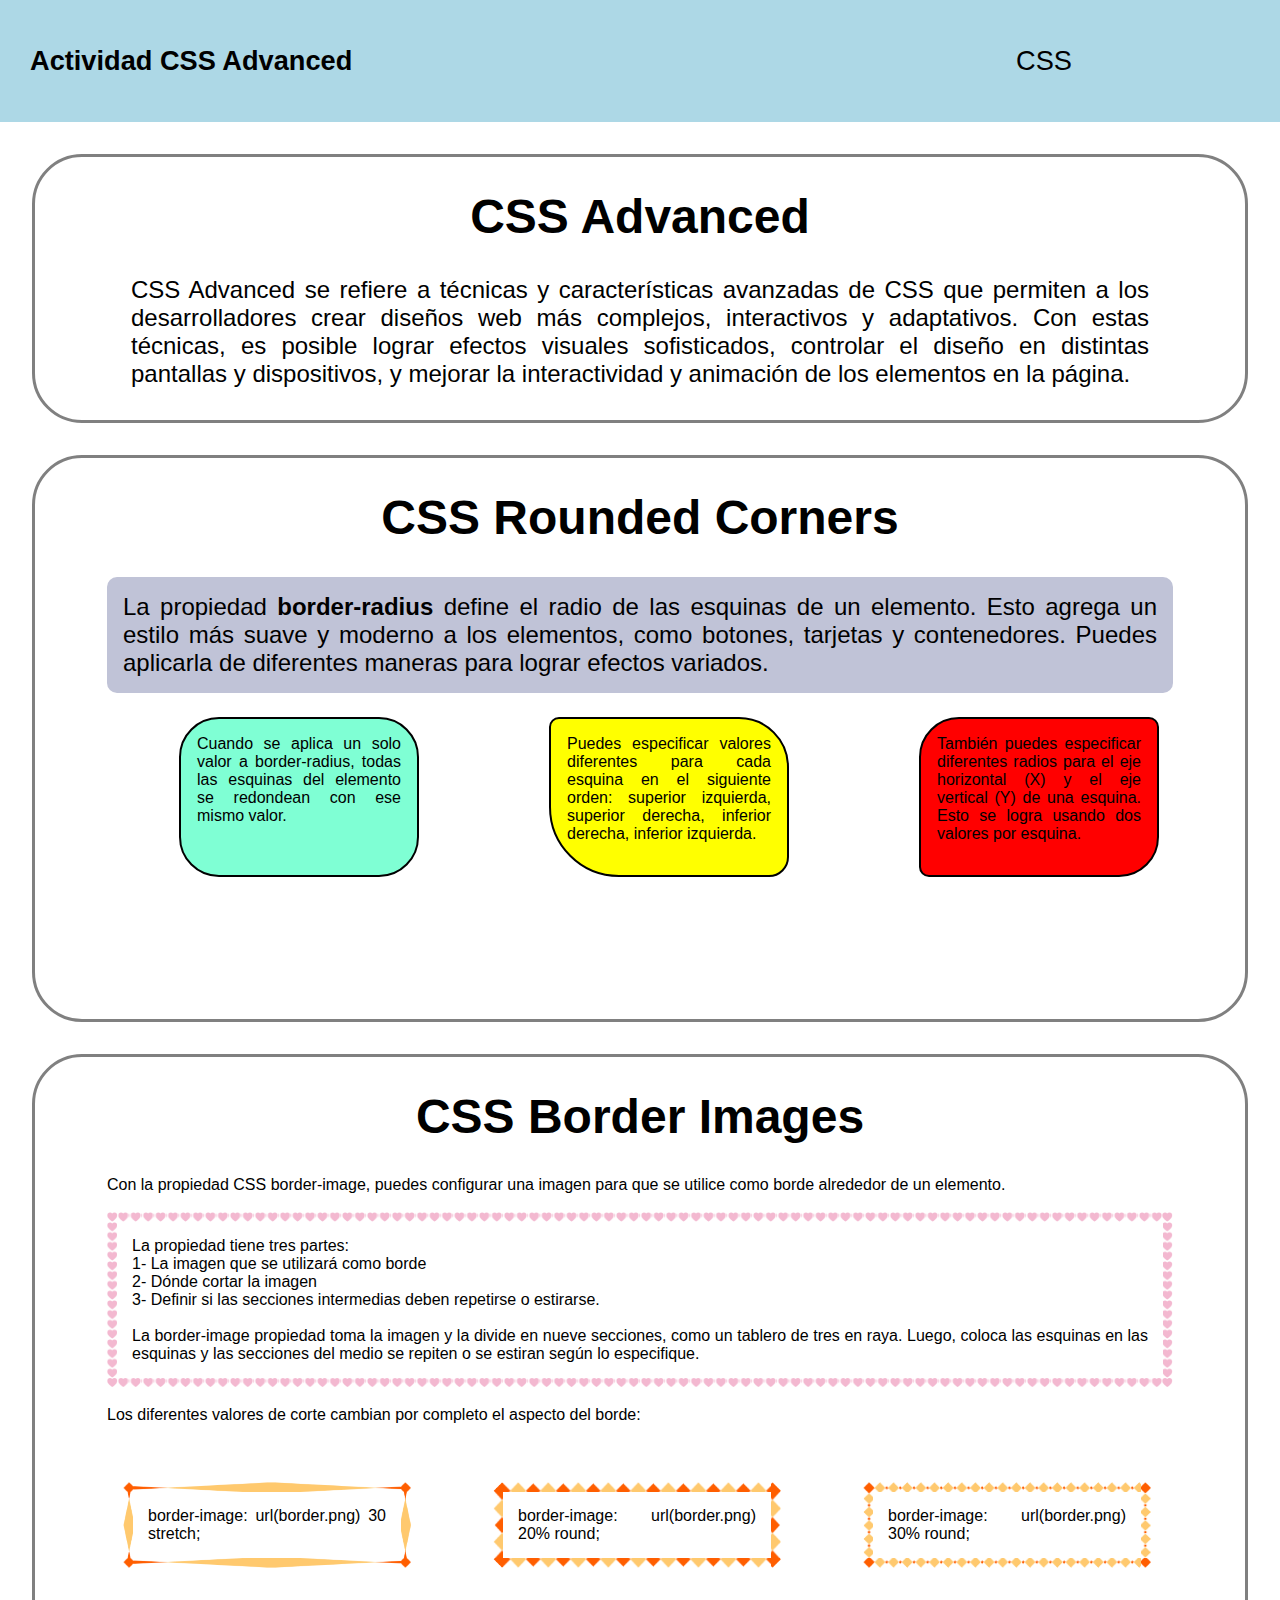
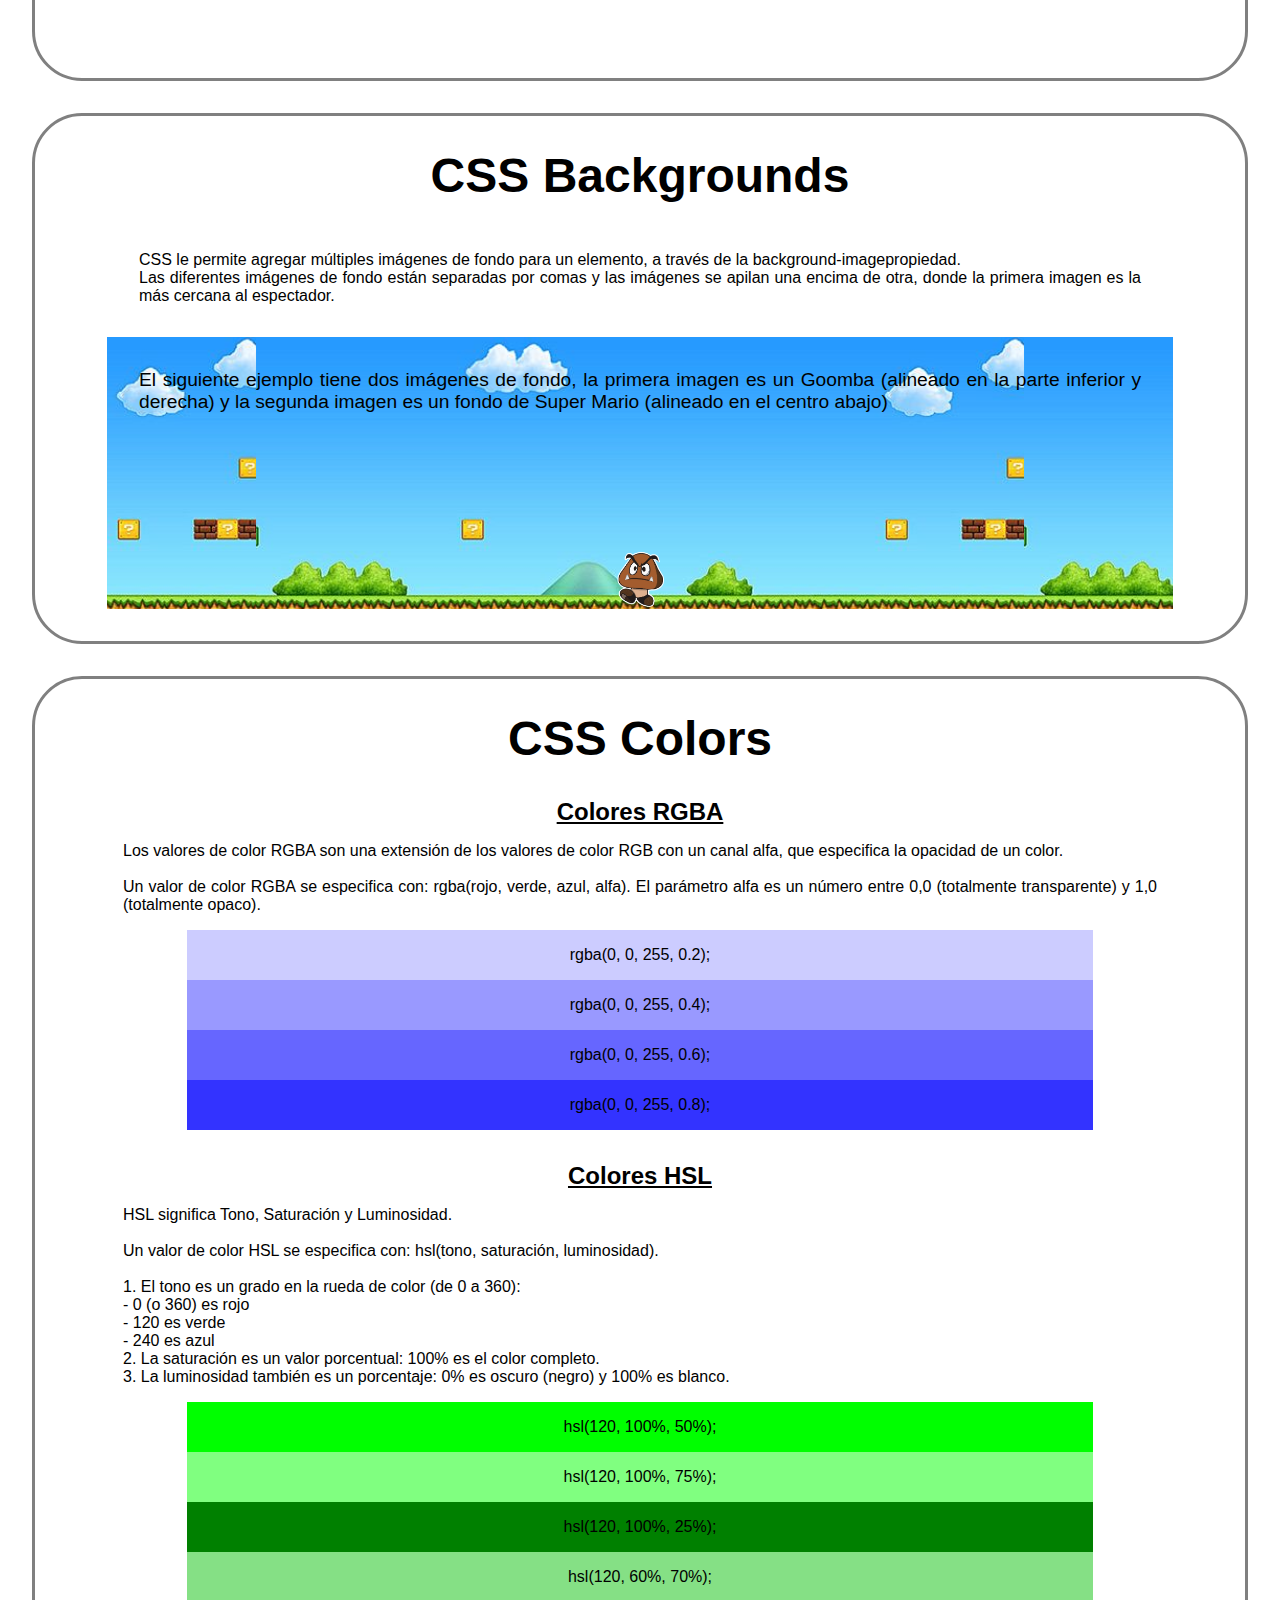
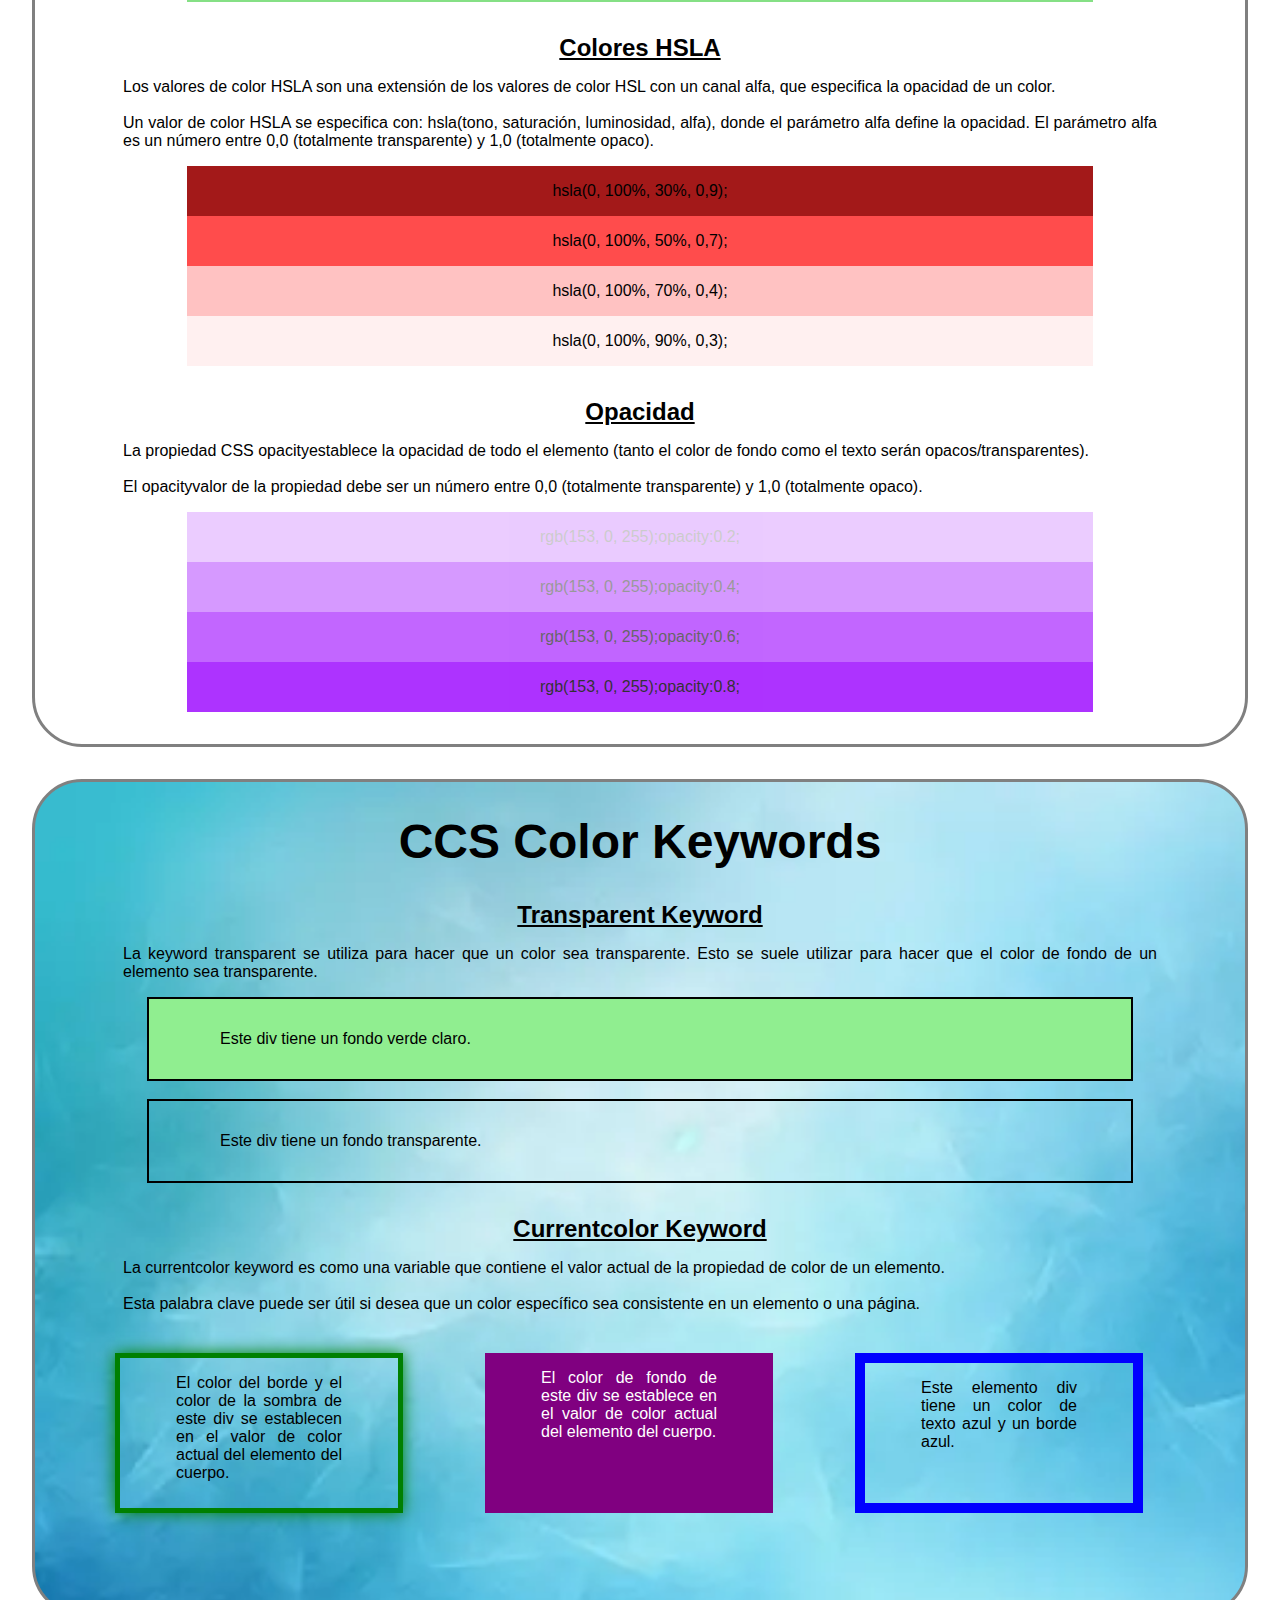
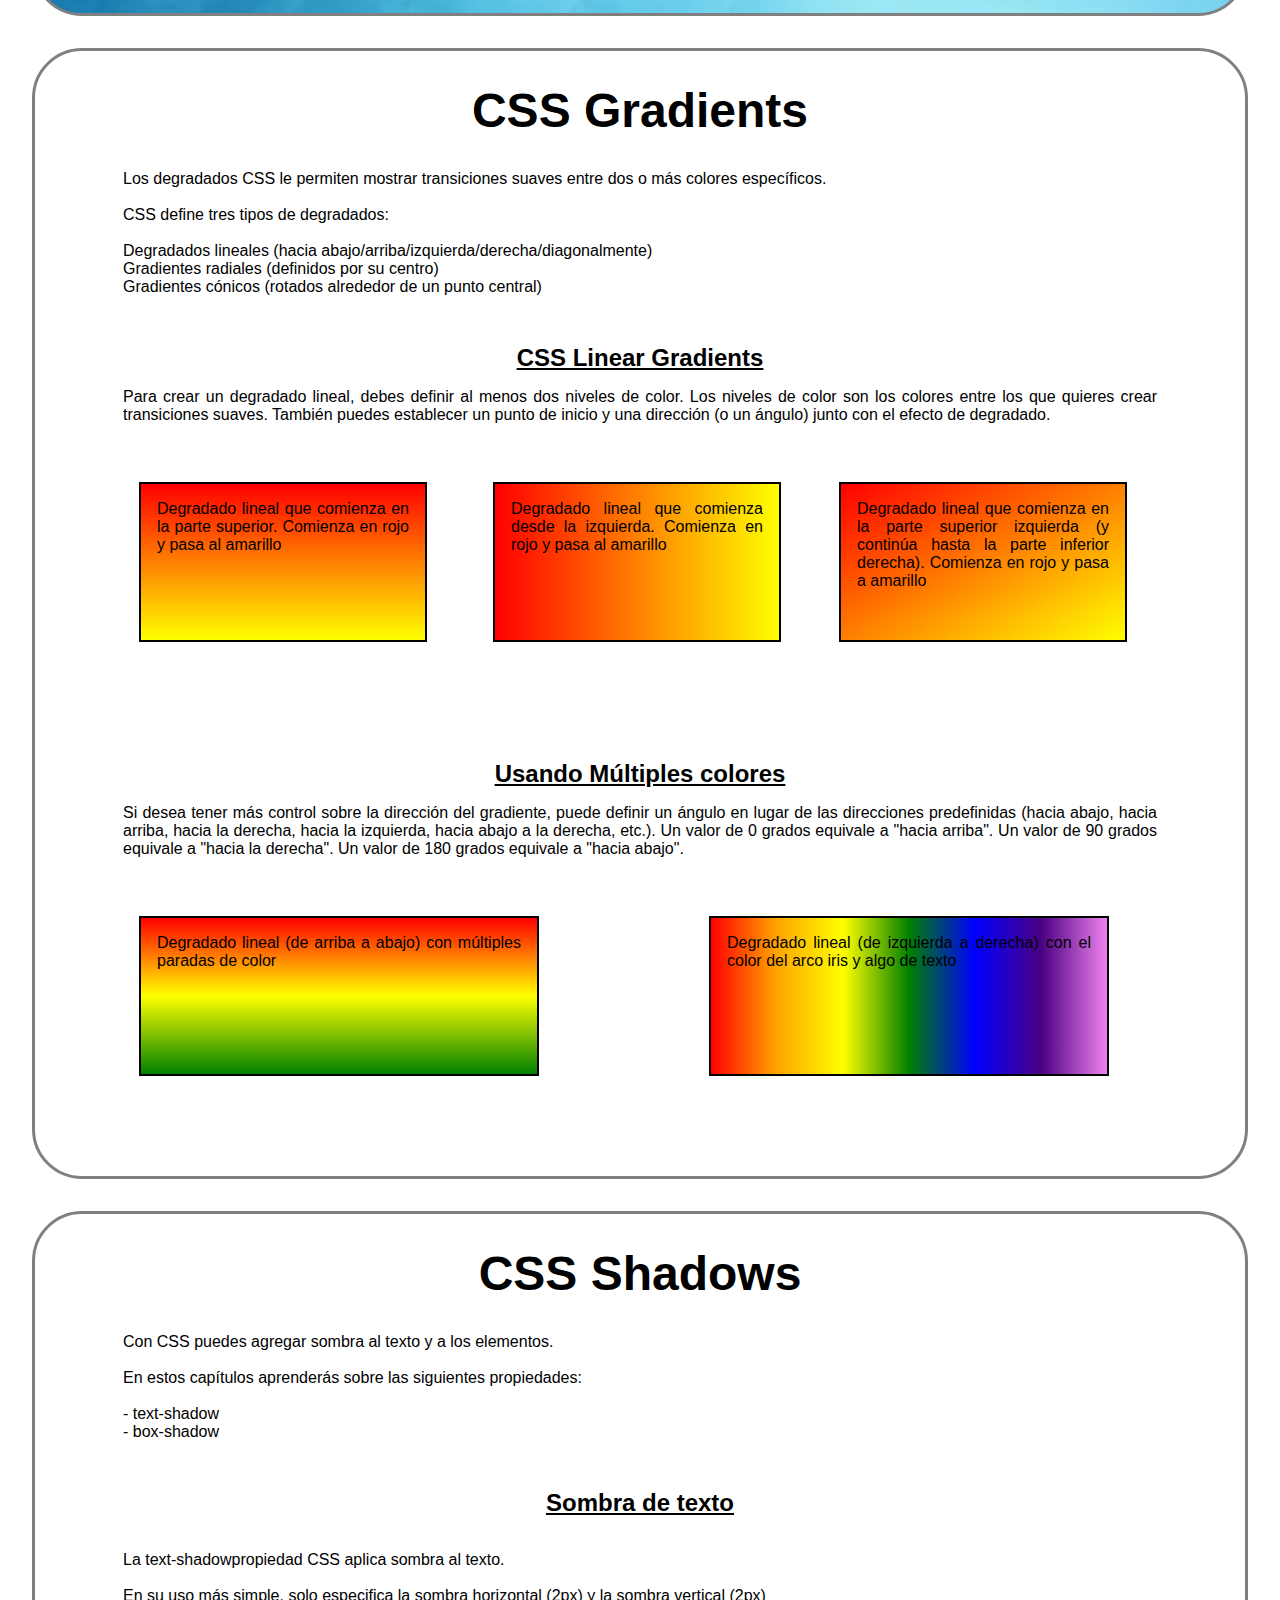
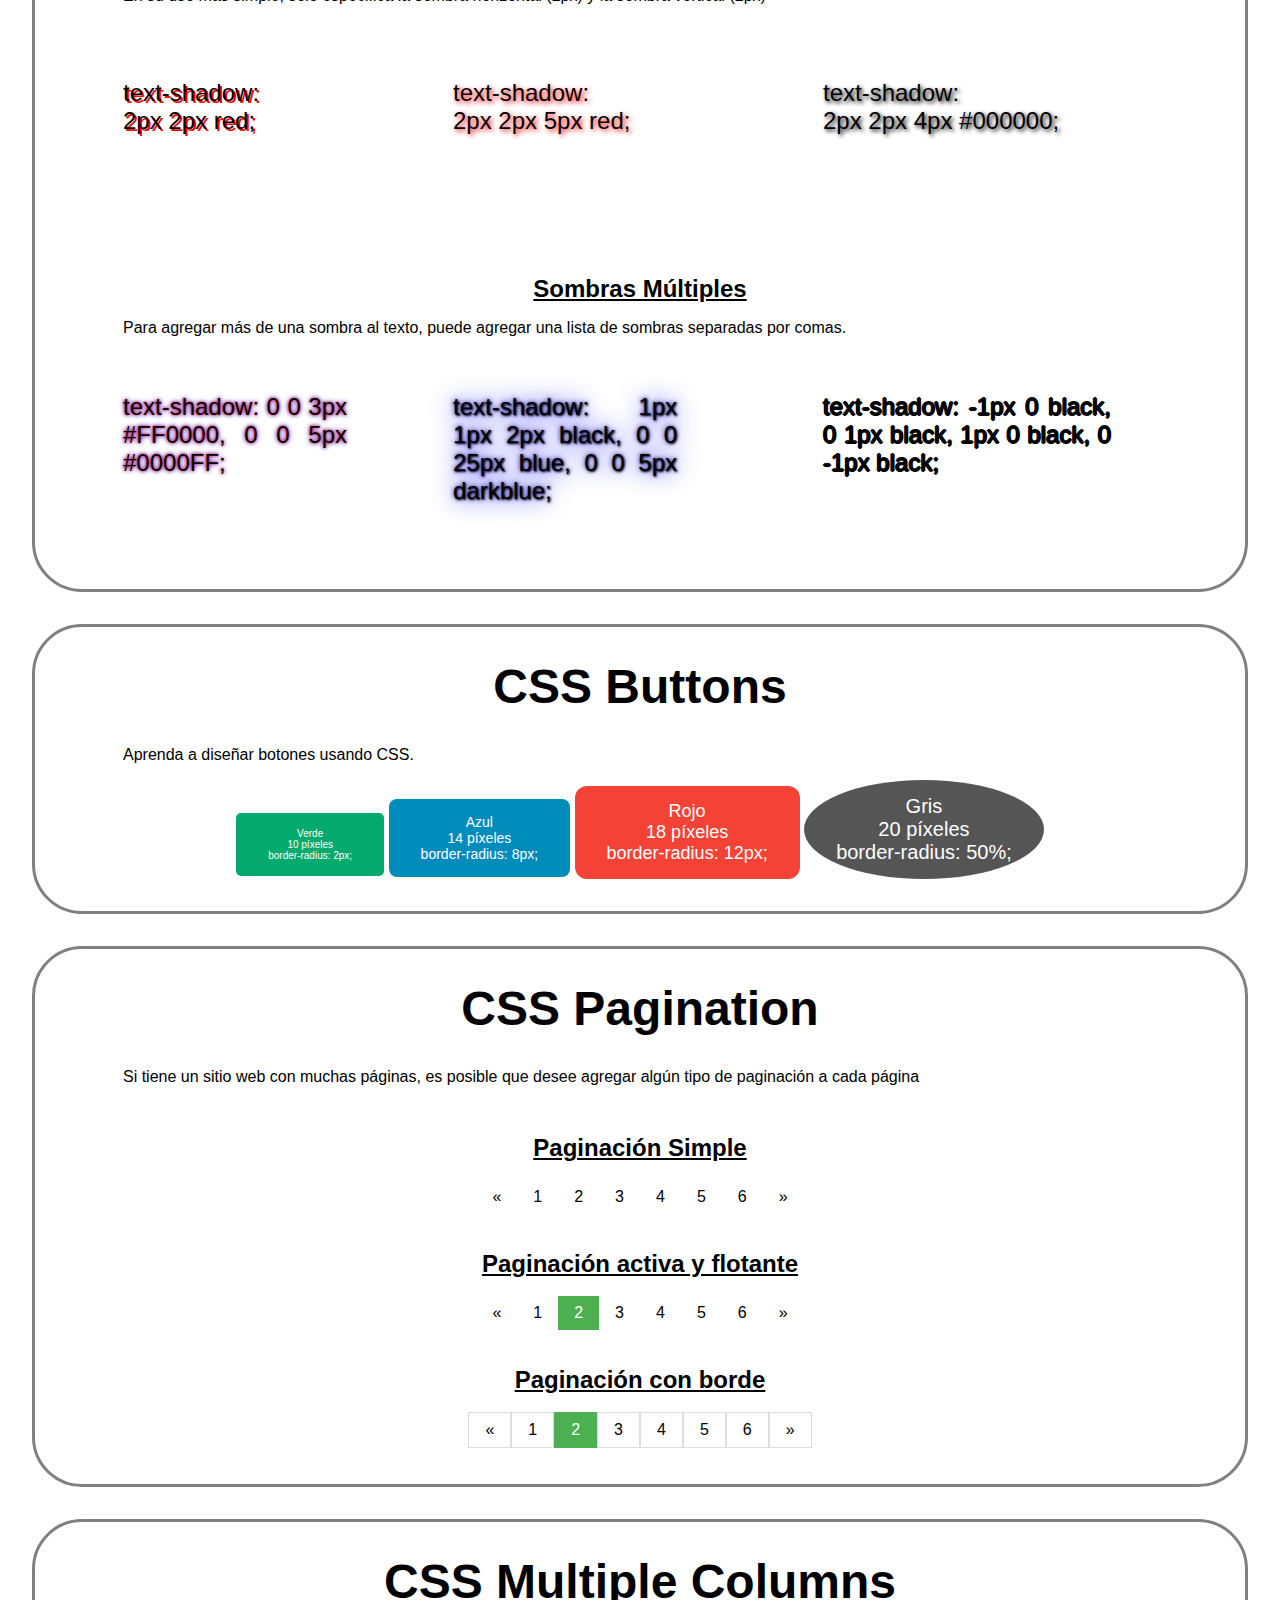
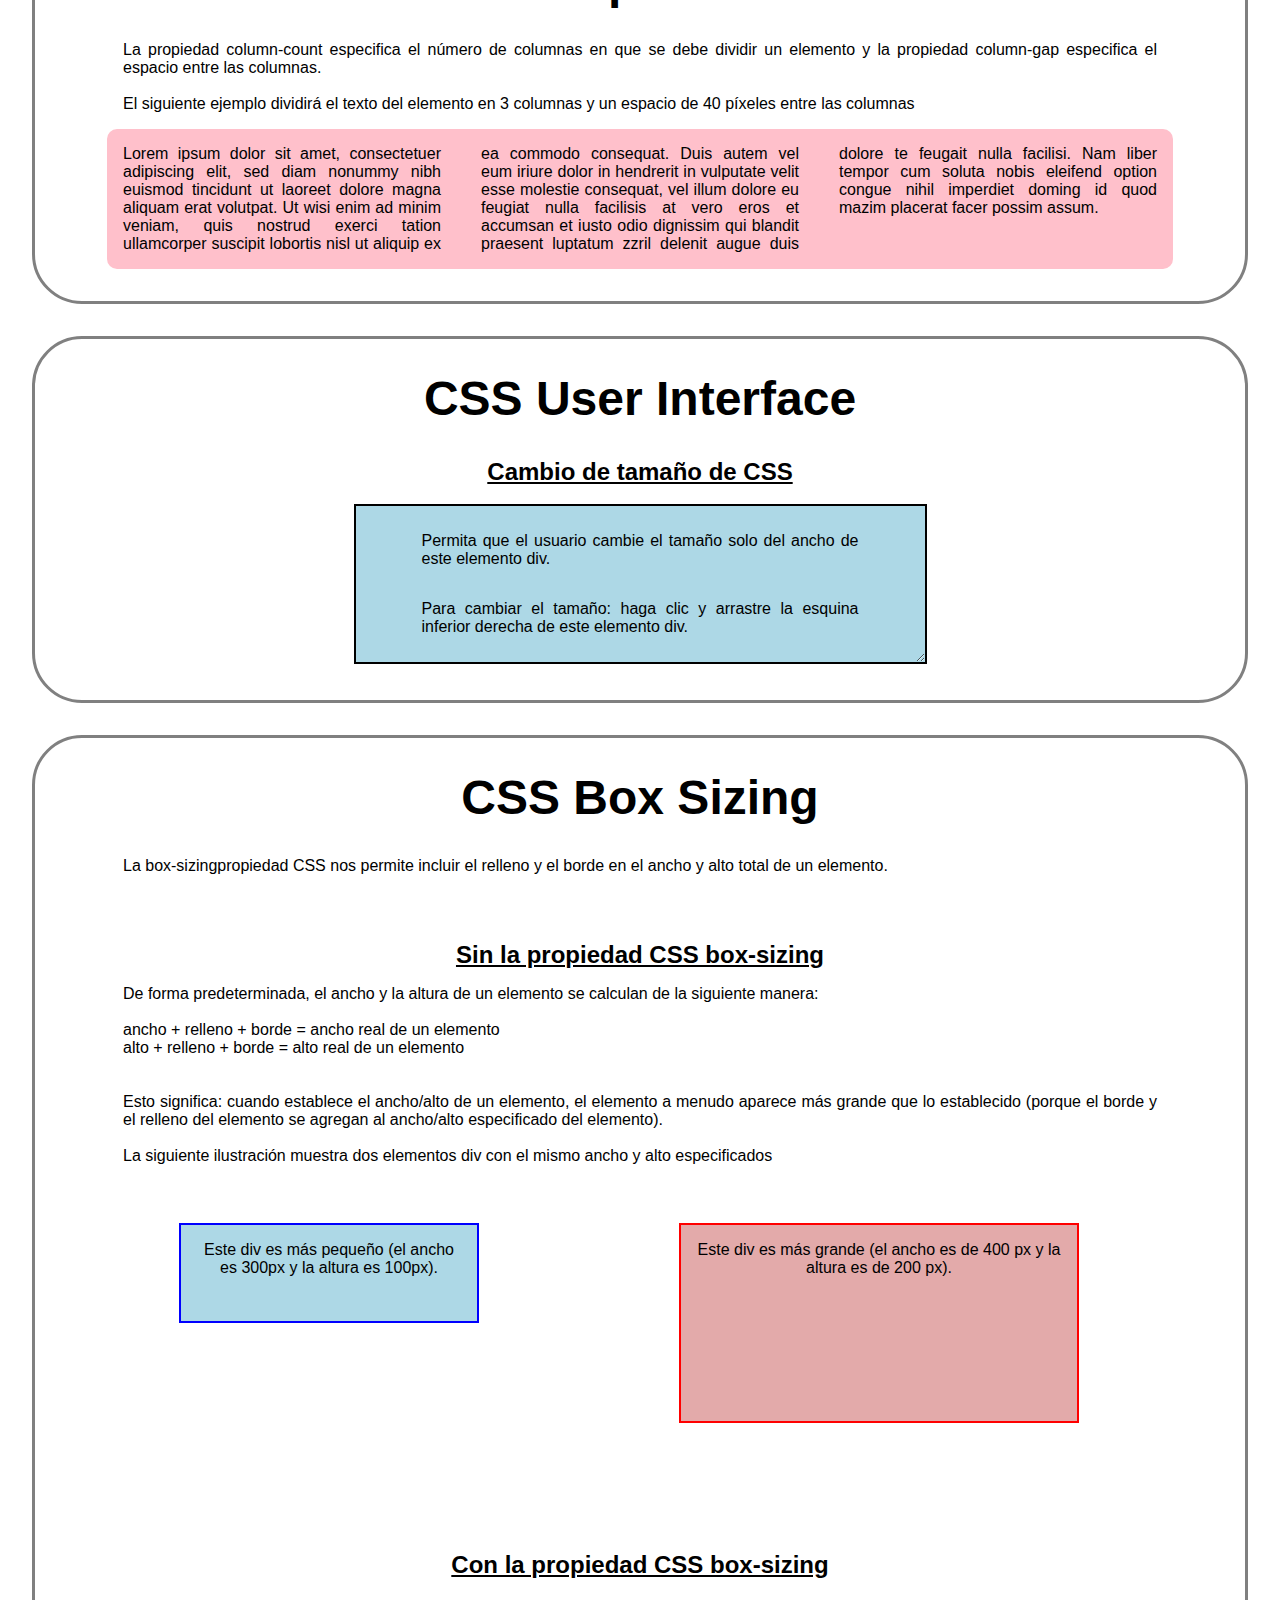
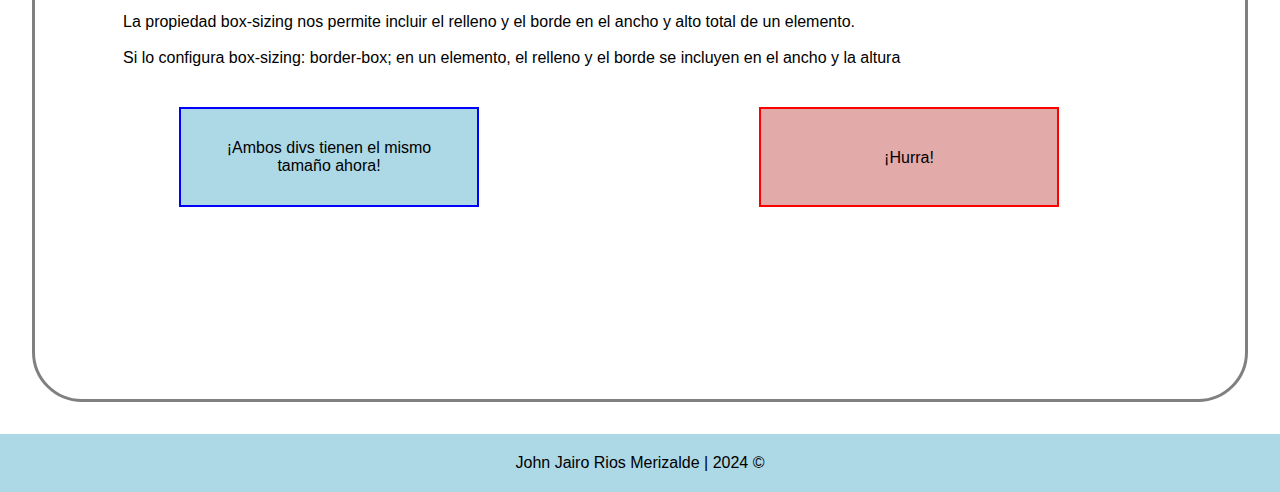
==== actividadCSS3.html @ a1b2ab27 "Add files via upload" ====
<!DOCTYPE html>
<html lang="en">

<head>
    <meta charset="UTF-8">
    <meta name="viewport" content="width=device-width, initial-scale=1.0">
    <title>CSS3</title>
    <link rel="stylesheet" href="stylecss3.css">
</head>

<body>

    <header>
        <h1>Actividad CSS Advanced</h1>
        <ul class="menu">
            <li class="dropdown">
                <a href="#" class="dropbtn">CSS </a>
                <ul class="dropdown-content">
                    <li><a onclick="window.location.href='#rounded';">CSS Rounded Corners</a></li>
                    <li><a onclick="window.location.href='#border-images';">CSS Border Images</a></li>
                    <li><a onclick="window.location.href='#backgrounds';">CSS Backgrounds</a></li>
                    <li><a onclick="window.location.href='#colors';">CSS Colors</a></li>
                    <li><a onclick="window.location.href='#colorsKeywords';">CSS Color Keywords</a></li>
                    <li><a onclick="window.location.href='#gradients';">CSS Gradients</a></li>
                    <li><a onclick="window.location.href='#shadows';">CSS Shadows</a></li>
                    <li><a onclick="window.location.href='#botones';">CSS Buttons</a></li>
                    <li><a onclick="window.location.href='#pagination';">CSS Pagination</a></li>
                    <li><a onclick="window.location.href='#colmultiples';">CSS Multiple Columns</a></li>
                    <li><a onclick="window.location.href='#interface';">CSS User Interface</a></li>
                    <li><a onclick="window.location.href='#sizing';">CSS Box Sizing</a></li>
                </ul>
            </li>
        </ul>
    </header>

    <main>

        <div class="advanced">
            <h1>CSS Advanced</h1>
            <p>CSS Advanced se refiere a técnicas y características avanzadas de CSS que permiten a los desarrolladores
                crear diseños web más complejos, interactivos y adaptativos. Con estas técnicas, es posible lograr
                efectos visuales sofisticados, controlar el diseño en distintas pantallas y dispositivos, y mejorar la
                interactividad y animación de los elementos en la página.</p>
        </div>

        <div class="rounded" id="rounded">
            <div class="explicacion">
                <h1>CSS Rounded Corners</h1>
                <p>La propiedad <b>border-radius</b> define el radio de las esquinas de un elemento. Esto agrega un
                    estilo más suave y moderno a los elementos, como botones, tarjetas y contenedores. Puedes aplicarla
                    de diferentes maneras para lograr efectos variados.</p>
            </div>
            <div class="ejemplos-radius">
                <div class="uniformes">
                    <p>Cuando se aplica un solo valor a border-radius, todas las esquinas del elemento se redondean con
                        ese mismo valor.</p>
                </div>
                <div class="diferentes">
                    <p>Puedes especificar valores diferentes para cada esquina en el siguiente orden: superior
                        izquierda, superior derecha, inferior derecha, inferior izquierda.</p>
                </div>
                <div class="ejes">
                    <p>También puedes especificar diferentes radios para el eje horizontal (X) y el eje vertical (Y) de
                        una esquina. Esto se logra usando dos valores por esquina.</p>
                </div>
            </div>
        </div>

        <div class="border-images" id="border-images">

            <h1>CSS Border Images</h1>
            <p>Con la propiedad CSS border-image, puedes configurar una imagen para que se utilice como borde alrededor
                de un elemento.</p> <br>
            <p id="borderimg">
                La propiedad tiene tres partes: <br>
                1- La imagen que se utilizará como borde <br>
                2- Dónde cortar la imagen <br>
                3- Definir si las secciones intermedias deben repetirse o estirarse. <br><br>
                La border-image propiedad toma la imagen y la divide en nueve secciones, como un tablero de tres en
                raya. Luego, coloca las esquinas en las esquinas y las secciones del medio se repiten o se estiran según
                lo especifique.
            </p><br>
            <p>Los diferentes valores de corte cambian por completo el aspecto del borde:</p><br>

            <div class="ejemplos-border-images">
                <div class="stretch">
                    <p id="borderimg1">border-image: url(border.png) 30 stretch;</p>
                </div>
                <div class="veinte">
                    <p id="borderimg2">border-image: url(border.png) 20% round;</p>
                </div>
                <div class="treinta">
                    <p id="borderimg3">border-image: url(border.png) 30% round;</p>
                </div>
            </div>
        </div>

        <div class="backgrounds" id="backgrounds">
            <h1>CSS Backgrounds</h1>
            <p>CSS le permite agregar múltiples imágenes de fondo para un elemento, a través de la
                background-imagepropiedad. <br>
                Las diferentes imágenes de fondo están separadas por comas y las imágenes se apilan una encima de otra,
                donde la primera imagen es la más cercana al espectador.</p>

            <p id="example1"> El siguiente ejemplo tiene dos imágenes de fondo, la primera imagen es un Goomba (alineado
                en la parte inferior y derecha) y la segunda imagen es un fondo de Super Mario (alineado en el centro
                abajo)</p>
        </div>

        <div class="colors" id="colors">
            <h1>CSS Colors</h1>
            <h2>Colores RGBA</h2>
            <p>Los valores de color RGBA son una extensión de los valores de color RGB con un canal alfa, que especifica
                la opacidad de un color.
                <br><br>
                Un valor de color RGBA se especifica con: rgba(rojo, verde, azul, alfa). El parámetro alfa es un número
                entre 0,0 (totalmente transparente) y 1,0 (totalmente opaco).
            </p>

            <div class="rgba">
                <p id="rgba1">rgba(0, 0, 255, 0.2);</p>
                <p id="rgba2">rgba(0, 0, 255, 0.4);</p>
                <p id="rgba3">rgba(0, 0, 255, 0.6);</p>
                <p id="rgba4">rgba(0, 0, 255, 0.8);</p>
            </div>

            <h2>Colores HSL</h2>
            <p>HSL significa Tono, Saturación y Luminosidad. <br> <br>

                Un valor de color HSL se especifica con: hsl(tono, saturación, luminosidad). <br><br>

                1. El tono es un grado en la rueda de color (de 0 a 360): <br>
                - 0 (o 360) es rojo <br>
                - 120 es verde <br>
                - 240 es azul <br>
                2. La saturación es un valor porcentual: 100% es el color completo. <br>
                3. La luminosidad también es un porcentaje: 0% es oscuro (negro) y 100% es blanco.</p>

            <div class="hsl">
                <p id="hsl1">hsl(120, 100%, 50%);</p>
                <p id="hsl2">hsl(120, 100%, 75%);</p>
                <p id="hsl3">hsl(120, 100%, 25%);</p>
                <p id="hsl4">hsl(120, 60%, 70%);</p>
            </div>

            <h2>Colores HSLA</h2>
            <p>Los valores de color HSLA son una extensión de los valores de color HSL con un canal alfa, que especifica
                la opacidad de un color. <br><br>

                Un valor de color HSLA se especifica con: hsla(tono, saturación, luminosidad, alfa), donde el parámetro
                alfa define la opacidad. El parámetro alfa es un número entre 0,0 (totalmente transparente) y 1,0
                (totalmente opaco).
            </p>
            <div class="hsla">
                <p id="hsla1">hsla(0, 100%, 30%, 0,9);</p>
                <p id="hsla2">hsla(0, 100%, 50%, 0,7);</p>
                <p id="hsla3">hsla(0, 100%, 70%, 0,4);</p>
                <p id="hsla4">hsla(0, 100%, 90%, 0,3);</p>
            </div>

            <h2>Opacidad</h2>
            <p>
                La propiedad CSS opacityestablece la opacidad de todo el elemento (tanto el color de fondo como el texto
                serán opacos/transparentes). <br><br>

                El opacityvalor de la propiedad debe ser un número entre 0,0 (totalmente transparente) y 1,0 (totalmente
                opaco).
            </p>
            <div class="opacidad">
                <p id="opacidad1">rgb(153, 0, 255);opacity:0.2;</p>
                <p id="opacidad2">rgb(153, 0, 255);opacity:0.4;</p>
                <p id="opacidad3">rgb(153, 0, 255);opacity:0.6;</p>
                <p id="opacidad4">rgb(153, 0, 255);opacity:0.8;</p>
            </div>
        </div>

        <div class="colorsKeywords" id="colorsKeywords">
            <h1>CCS Color Keywords</h1>
            <h2>Transparent Keyword</h2>
            <p>La keyword transparent se utiliza para hacer que un color sea transparente. Esto se suele utilizar para
                hacer que el color de fondo de un elemento sea transparente.</p>
            <div class="transparente1">
                <p>Este div tiene un fondo verde claro.</p>
            </div> <br>
            <div class="transparente2">
                <p>Este div tiene un fondo transparente.</p>
            </div>

            <h2>Currentcolor Keyword</h2>
            <p>
                La currentcolor keyword es como una variable que contiene el valor actual de la propiedad de color de un
                elemento. <br><br>

                Esta palabra clave puede ser útil si desea que un color específico sea consistente en un elemento o una
                página. <br>
            </p>

            <div class="current">
                <div class="currentVerde">
                    <p>El color del borde y el color de la sombra de este div se establecen en el valor de color actual
                        del elemento del cuerpo.</p>
                </div>
                <div class="currentMorado">
                    <p>El color de fondo de este div se establece en el valor de color actual del elemento del cuerpo.
                    </p>
                </div>
                <div class="currentAzul">
                    <p>Este elemento div tiene un color de texto azul y un borde azul.</p>
                </div>
            </div>
        </div>

        <div class="gradients" id="gradients">
            <h1>CSS Gradients</h1>
            <p>
                Los degradados CSS le permiten mostrar transiciones suaves entre dos o más colores específicos.
                <br><br>
                CSS define tres tipos de degradados:
                <br><br>
                Degradados lineales (hacia abajo/arriba/izquierda/derecha/diagonalmente) <br>
                Gradientes radiales (definidos por su centro) <br>
                Gradientes cónicos (rotados alrededor de un punto central)
            </p>
            <h2>CSS Linear Gradients</h2>
            <p>
                Para crear un degradado lineal, debes definir al menos dos niveles de color. Los niveles de color son
                los colores entre los que quieres crear transiciones suaves. También puedes establecer un punto de
                inicio y una dirección (o un ángulo) junto con el efecto de degradado.
            </p> <br>
            <div class="ejemplos-lineales">
                <p id="lineales1">Degradado lineal que comienza en la parte superior. Comienza en rojo y pasa al
                    amarillo</p>
                <p id="lineales2">Degradado lineal que comienza desde la izquierda. Comienza en rojo y pasa al amarillo
                </p>
                <p id="lineales3">Degradado lineal que comienza en la parte superior izquierda (y continúa hasta la
                    parte inferior derecha). Comienza en rojo y pasa a amarillo</p>
            </div> <br>

            <h2>Usando Múltiples colores</h2>
            <p>
                Si desea tener más control sobre la dirección del gradiente, puede definir un ángulo en lugar de las
                direcciones predefinidas (hacia abajo, hacia arriba, hacia la derecha, hacia la izquierda, hacia abajo a
                la derecha, etc.). Un valor de 0 grados equivale a "hacia arriba". Un valor de 90 grados equivale a
                "hacia la derecha". Un valor de 180 grados equivale a "hacia abajo".
            </p> <br>
            <div class="ejemplos-angulos">
                <p id="multiple">Degradado lineal (de arriba a abajo) con múltiples paradas de color</p>
                <p id="arcoiris">Degradado lineal (de izquierda a derecha) con el color del arco iris y algo de texto
                </p>
            </div>
        </div>

        <div class="shadows" id="shadows">
            <h1>CSS Shadows</h1>
            <p>
                Con CSS puedes agregar sombra al texto y a los elementos.
                <br><br>
                En estos capítulos aprenderás sobre las siguientes propiedades:
                <br><br>
                - text-shadow <br>
                - box-shadow
            </p>
            <h2>Sombra de texto</h2><br>
            <p>
                La text-shadowpropiedad CSS aplica sombra al texto.
                <br><br>
                En su uso más simple, solo especifica la sombra horizontal (2px) y la sombra vertical (2px)
            </p> <br>

            <div class="ejemplos-sombra">
                <p id="sombra1">text-shadow: <br> 2px 2px red;</p>
                <p id="sombra2">text-shadow: <br> 2px 2px 5px red;</p>
                <p id="sombra3">text-shadow: <br> 2px 2px 4px #000000;</p>
            </div>

            <h2>Sombras Múltiples</h2>
            <p>
                Para agregar más de una sombra al texto, puede agregar una lista de sombras separadas por comas.
            </p>

            <div class="ejemplos-multiples">
                <p id="multi1">text-shadow: 0 0 3px #FF0000, 0 0 5px #0000FF;</p>
                <p id="multi2">text-shadow: 1px 1px 2px black, 0 0 25px blue, 0 0 5px darkblue;</p>
                <p id="multi3">text-shadow: -1px 0 black, 0 1px black, 1px 0 black, 0 -1px black;</p>
            </div>
        </div>

        <div class="botones" id="botones">
            <h1>CSS Buttons</h1>
            <p>Aprenda a diseñar botones usando CSS.</p>
            <div class="ejemplos-botones">
                <button id="boton1">Verde <br>10 píxeles <br> border-radius: 2px; </button>
                <button id="boton2">Azul <br>14 píxeles <br>border-radius: 8px;</button>
                <button id="boton3">Rojo <br>18 píxeles <br>border-radius: 12px;</button>
                <button id="boton4">Gris <br>20 píxeles <br>border-radius: 50%;</button>
            </div>
        </div>

        <div class="pagination" id="pagination">
            <h1>CSS Pagination</h1>
            <p>
                Si tiene un sitio web con muchas páginas, es posible que desee agregar algún tipo de paginación a cada
                página
            </p>
            <h2>Paginación Simple</h2> <br>
            <div class="pagination1">
                <a href="#">&laquo;</a>
                <a href="#">1</a>
                <a href="#">2</a>
                <a href="#">3</a>
                <a href="#">4</a>
                <a href="#">5</a>
                <a href="#">6</a>
                <a href="#">&raquo;</a>
            </div>

            <h2>Paginación activa y flotante</h2> <br>
            <div class="pagination2">
                <a href="#">&laquo;</a>
                <a href="#">1</a>
                <a class="active" href="#">2</a>
                <a href="#">3</a>
                <a href="#">4</a>
                <a href="#">5</a>
                <a href="#">6</a>
                <a href="#">&raquo;</a>
            </div>

            <h2>Paginación con borde</h2> <br>
            <div class="pagination3">
                <a href="#">&laquo;</a>
                <a href="#">1</a>
                <a class="active" href="#">2</a>
                <a href="#">3</a>
                <a href="#">4</a>
                <a href="#">5</a>
                <a href="#">6</a>
                <a href="#">&raquo;</a>
            </div>
        </div>

        <div class="colmultiples" id="colmultiples">
            <h1>CSS Multiple Columns</h1>
            <p>
                La propiedad column-count especifica el número de columnas en que se debe dividir un elemento y la
                propiedad column-gap especifica el espacio entre las columnas.
                <br><br>
                El siguiente ejemplo dividirá el texto del elemento en 3 columnas y un espacio de 40 píxeles entre las
                columnas
            </p>
            <p id="colmultiples1">
                Lorem ipsum dolor sit amet, consectetuer adipiscing elit, sed diam nonummy nibh euismod tincidunt ut
                laoreet dolore magna aliquam erat volutpat. Ut wisi enim ad minim veniam, quis nostrud exerci tation
                ullamcorper suscipit lobortis nisl ut aliquip ex ea commodo consequat. Duis autem vel eum iriure dolor
                in hendrerit in vulputate velit esse molestie consequat, vel illum dolore eu feugiat nulla facilisis at
                vero eros et accumsan et iusto odio dignissim qui blandit praesent luptatum zzril delenit augue duis
                dolore te feugait nulla facilisi. Nam liber tempor cum soluta nobis eleifend option congue nihil
                imperdiet doming id quod mazim placerat facer possim assum.
            </p>
        </div>

        <div class="interface" id="interface">
            <h1>CSS User Interface</h1>
            <h2>Cambio de tamaño de CSS</h2>
            <br>
            <div class="interface1">
                <p>Permita que el usuario cambie el tamaño solo del ancho de este elemento div.</p>
                <p>Para cambiar el tamaño: haga clic y arrastre la esquina inferior derecha de este elemento div.</p>
            </div>
        </div>

        <div class="sizing" id="sizing">
            <h1>CSS Box Sizing</h1>
            <p>La box-sizingpropiedad CSS nos permite incluir el relleno y el borde en el ancho y alto total de un
                elemento.</p>
            <br>
            <h2>Sin la propiedad CSS box-sizing</h2>
            <p>
                De forma predeterminada, el ancho y la altura de un elemento se calculan de la siguiente manera:
                <br><br>
                ancho + relleno + borde = ancho real de un elemento <br>
                alto + relleno + borde = alto real de un elemento <br>
                <br><br>
                Esto significa: cuando establece el ancho/alto de un elemento, el elemento a menudo aparece más grande
                que lo establecido (porque el borde y el relleno del elemento se agregan al ancho/alto especificado del
                elemento).
                <br><br>
                La siguiente ilustración muestra dos elementos div con el mismo ancho y alto especificados
            </p><br>

            <div class="ejemplos-sizing1">
                <div class="sizing1">Este div es más pequeño (el ancho es 300px y la altura es 100px).</div>
                <br>
                <div class="sizing2">Este div es más grande (el ancho es de 400 px y la altura es de 200 px).
                </div>
            </div>
            <br><br>
            <h2>Con la propiedad CSS box-sizing</h2> <br>
            <p>
                La propiedad box-sizing nos permite incluir el relleno y el borde en el ancho y alto total de un
                elemento.
                <br><br>
                Si lo configura box-sizing: border-box; en un elemento, el relleno y el borde se incluyen en el ancho y
                la altura
            </p>
            <div class="ejemplos-sizing2">
                <div class="sizing3">¡Ambos divs tienen el mismo tamaño ahora!</div>
                <br>
                <div class="sizing4">¡Hurra!</div>
            </div>

        </div>
    </main>

    <footer>
        <p> John Jairo Rios Merizalde | 2024 &copy;</p>
    </footer>

</body>

</html>
---- stylecss3.css ----
* {
    margin: 0;
    padding: 0;
    box-sizing: border-box;

}

body {
    font-family: Arial, sans-serif;
    background-color: white;
    height: 100vh;
}

header {
    background-color: #ADD8E6;
    padding: 30px;
    font-size: 1.7rem;
    display: grid;
    grid-template-columns: 80% 50% 40%;
}

header h1 {
    font-size: 1.7rem;
    margin-top: 15px;
}

nav {
    background-color: #0000;
}

.menu {
    list-style: none;
    display: flex;
}

.menu li {
    position: relative;
}

.menu a {
    display: block;
    padding: 15px 10px;
    color: black;
    text-decoration: none;
}

.menu .dropdown:hover .dropdown-content {
    display: block;
}

.menu .dropdown .dropbtn:hover {
    background-color: #c0c3d7;
}

.dropdown-content {
    list-style-type: none;
    display: none;
    position: absolute;
    background-color: #c0c3d7;
    min-width: 200px;
    box-shadow: 0px 8px 16px rgba(0, 0, 0, 0.2);
    z-index: 1;
    font-size: 0.9rem;
}

.dropdown-content a {
    padding: 12px 16px;
    text-decoration: none;
    display: block;
}

.dropdown-content a:hover {
    background-color: #7D27B5;
}

/*_____________ADVANCED________________*/

.advanced {
    margin: 2rem;
    text-align: center;
    padding: 2rem;
    border: 3px solid gray;
    border-radius: 50px;
}

.advanced h1 {
    font-size: 3rem;
    margin-bottom: 2rem;
}

.advanced p {
    text-align: justify;
    font-size: 1.5rem;
    margin-left: 4rem;
    margin-right: 4rem;
}

/*________ROUNDED CORNERS_____*/

.rounded {
    margin: 2rem;
    text-align: center;
    padding: 2rem;
    border: 3px solid gray;
    border-radius: 50px;
}

.rounded h1 {
    font-size: 3rem;
    margin-bottom: 2rem;
}

.explicacion p {
    font-size: 1.5rem;
    background-color: #c0c3d7;
    border-radius: 10px 10px 10px;
    margin-left: 2.5rem;
    margin-right: 2.5rem;
    padding: 1rem;
    text-align: justify;
}

.ejemplos-radius {
    display: grid;
    grid-template-columns: 50px 50px 50px;
    grid-template-rows: 15vh 15vh;
    margin-top: 1.5rem;
    margin-left: 2rem;
}

.ejemplos-radius div:nth-child(1) {
    margin-left: 5rem;
}

.ejemplos-radius div:nth-child(2) {
    margin-left: 25rem;
}

.ejemplos-radius div:nth-child(3) {
    margin-left: 45rem;
}



.uniformes {
    background-color: aquamarine;
    border: 2px solid #000;
    border-radius: 40px;
    width: 15rem;
    height: 10rem;
    padding: 1rem;
    text-align: justify;
}

.diferentes {
    background-color: yellow;
    border: 2px solid #000;
    border-radius: 10px 50px 20px 70px;
    width: 15rem;
    height: 10rem;
    padding: 1rem;
    text-align: justify;
}

.ejes {
    background-color: red;
    border: 2px solid #000;
    border-radius: 40px 10px;
    width: 15rem;
    height: 10rem;
    padding: 1rem;
    text-align: justify;
}


/*______BORDER IMAGES____*/

.border-images {
    margin: 2rem;
    text-align: center;
    padding: 2rem;
    border: 3px solid gray;
    border-radius: 50px;
}

.border-images h1 {
    font-size: 3rem;
    margin-bottom: 2rem;
}

.border-images p {
    text-align: justify;
    margin-left: 2.5rem;
    margin-right: 2.5rem;

}

#borderimg {
    border: 10px solid transparent;
    padding: 15px;
    border-image: url(./images/hearts-border.png) 20 round;
}

#borderimg1 {
    border: 10px solid transparent;
    padding: 15px;
    border-image: url(./images/border.png) 30% stretch;
}

#borderimg2 {
    border: 10px solid transparent;
    padding: 15px;
    border-image: url(./images/border.png) 20% round;
}

#borderimg3 {
    border: 10px solid transparent;
    padding: 15px;
    border-image: url(./images/border.png) 30% round;
}

.ejemplos-border-images {
    display: grid;
    grid-template-columns: 50px 50px 50px;
    grid-template-rows: 15vh 5vh;
    margin-top: 1.5rem;

}

.ejemplos-border-images div:nth-child(2) {
    margin-left: 20rem;
}

.ejemplos-border-images div:nth-child(3) {
    margin-left: 40rem;
}

.stretch {
    width: 25rem;
    padding: 1rem;
    text-align: justify;
}

.veinte {
    width: 25rem;
    padding: 1rem;
    text-align: justify;
}

.treinta {
    width: 25rem;
    padding: 1rem;
    text-align: justify;
}

/*______CSS Backgrounds_____*/

.backgrounds {
    margin: 2rem;
    text-align: center;
    padding: 2rem;
    border: 3px solid gray;
    border-radius: 50px;
}

.backgrounds h1 {
    font-size: 3rem;
    margin-bottom: 1rem;
}

.backgrounds p {
    text-align: justify;
    margin-left: 2.5rem;
    margin-right: 2.5rem;
    padding: 2rem;
}

#example1 {
    background-image: url(./images/goomba.png), url(./images/fondo-image.jpg);
    background-position: center bottom, center;
    background-size: 5rem, 48rem;
    background-repeat: no-repeat, repeat;
    height: 17rem;
    font-size: 1.2rem;
    color: black;
}

/*____CSS Colors___*/

.colors {
    margin: 2rem;
    text-align: center;
    padding: 2rem;
    border: 3px solid gray;
    border-radius: 50px;
}

.colors h1 {
    font-size: 3rem;
    margin-bottom: 1rem;
}

.colors h2 {
    font-size: 1.5rem;
    text-decoration: underline;
    margin-top: 2rem;
}

.colors p {
    text-align: justify;
    margin-left: 2.5rem;
    margin-right: 2.5rem;
    padding: 1rem;
}

.rgba {
    margin-left: 5rem;
    margin-right: 5rem;
    size: 4rem;
}

#rgba1 {
    background-color: rgba(0, 0, 255, 0.2);
    text-align: center;
}

#rgba2 {
    background-color: rgba(0, 0, 255, 0.4);
    text-align: center;
}

#rgba3 {
    background-color: rgba(0, 0, 255, 0.6);
    text-align: center;
}

#rgba4 {
    background-color: rgba(0, 0, 255, 0.8);
    text-align: center;
}

.hsl {
    margin-left: 5rem;
    margin-right: 5rem;
    size: 4rem;
}

#hsl1 {
    background-color: hsl(120, 100%, 50%);
    text-align: center;
}

#hsl2 {
    background-color: hsl(120, 100%, 75%);
    text-align: center;
}

#hsl3 {
    background-color: hsl(120, 100%, 25%);
    text-align: center;
}

#hsl4 {
    background-color: hsl(120, 60%, 70%);
    text-align: center;
}

.hsla {
    margin-left: 5rem;
    margin-right: 5rem;
    size: 4rem;
}

#hsla1 {
    background-color: hsla(0, 100%, 30%, 0.9);
    text-align: center;
}

#hsla2 {
    background-color: hsla(0, 100%, 50%, 0.7);
    text-align: center;
}

#hsla3 {
    background-color: hsla(0, 100%, 70%, 0.4);
    text-align: center;
}

#hsla4 {
    background-color: hsla(0, 100%, 90%, 0.3);
    text-align: center;
}

.opacidad {
    margin-left: 5rem;
    margin-right: 5rem;
    size: 4rem;
}

#opacidad1 {
    background-color: rgb(153, 0, 255);
    opacity: 0.2;
    text-align: center;
}

#opacidad2 {
    background-color: rgb(153, 0, 255);
    opacity: 0.4;
    text-align: center;
}

#opacidad3 {
    background-color: rgb(153, 0, 255);
    opacity: 0.6;
    text-align: center;
}

#opacidad4 {
    background-color: rgb(153, 0, 255);
    opacity: 0.8;
    text-align: center;
}

/*____CSS Colors Keywords___*/

.colorsKeywords {
    margin: 2rem;
    text-align: center;
    padding: 2rem;
    border: 3px solid gray;
    border-radius: 50px;
    background-image: url("./images/fondoAzul.png");
    background-repeat: no-repeat;
    background-size: 100rem;
}

.colorsKeywords h1 {
    font-size: 3rem;
    margin-bottom: 1rem;
}

.colorsKeywords h2 {
    font-size: 1.5rem;
    text-decoration: underline;
    margin-top: 2rem;
}

.colorsKeywords p {
    text-align: justify;
    margin-left: 2.5rem;
    margin-right: 2.5rem;
    padding: 1rem;
}

.transparente1 {
    background-color: lightgreen;
    border: 2px solid black;
    padding: 15px;
    margin-left: 5rem;
    margin-right: 5rem;
    size: 4rem;
}

.transparente2 {
    background-color: transparent;
    border: 2px solid black;
    padding: 15px;
    margin-left: 5rem;
    margin-right: 5rem;
    size: 4rem;
}

.current {
    display: grid;
    grid-template-columns: 50px 50px 50px;
    grid-template-rows: 15vh 5vh;
    margin-top: 1.5rem;
    margin-left: 3rem;
    margin-bottom: 3rem;
}

.current div:nth-child(2) {
    margin-left: 20rem;
}

.current div:nth-child(3) {
    margin-left: 40rem;
}

.currentVerde {
    width: 18rem;
    height: 10rem;
    text-align: justify;
    box-shadow: 0px 0px 15px currentcolor;
    border: 5px solid currentcolor;
    color: green;
}

.currentVerde p {
    color: black;
}

.currentMorado {
    width: 18rem;
    height: 10rem;
    text-align: justify;
    background-color: currentcolor;
    color: purple;
}

.currentMorado p {
    color: white;
}

.currentAzul {
    width: 18rem;
    height: 10rem;
    text-align: justify;
    color: blue;
    border: 10px solid currentcolor;
}

.currentAzul p {
    color: black;
}

/*___CSS Gradients___*/

.gradients {
    margin: 2rem;
    text-align: center;
    padding: 2rem;
    border: 3px solid gray;
    border-radius: 50px;
}

.gradients h1 {
    font-size: 3rem;
    margin-bottom: 1rem;
}

.gradients h2 {
    font-size: 1.5rem;
    text-decoration: underline;
    margin-top: 2rem;
}

.gradients p {
    text-align: justify;
    margin-left: 2.5rem;
    margin-right: 2.5rem;
    padding: 1rem;
}

.ejemplos-lineales {
    display: grid;
    grid-template-columns: 50px 50px 50px;
    grid-template-rows: 15vh 5vh;
    margin-top: 1.5rem;
    margin-left: 2rem;
    margin-bottom: 3rem;
}

.ejemplos-lineales p:nth-child(2) {
    margin-left: 21.5rem;
}

.ejemplos-lineales p:nth-child(3) {
    margin-left: 40rem;
}

#lineales1 {
    background-image: linear-gradient(red, yellow);
    width: 18rem;
    height: 10rem;
    text-align: justify;
    border: 2px solid black;
}

#lineales2 {
    background-image: linear-gradient(to right, red, yellow);
    width: 18rem;
    height: 10rem;
    text-align: justify;
    border: 2px solid black;
}

#lineales3 {
    background-image: linear-gradient(to bottom right, red, yellow);
    width: 18rem;
    height: 10rem;
    text-align: justify;
    border: 2px solid black;
}

.ejemplos-angulos {
    display: grid;
    grid-template-columns: 50px 50px 50px;
    grid-template-rows: 15vh 5vh;
    margin-top: 1.5rem;
    margin-left: 2rem;
    margin-bottom: 3rem;
}

.ejemplos-angulos p:nth-child(2) {
    margin-left: 35rem;
}

#multiple {
    background-image: linear-gradient(red, yellow, green);
    width: 25rem;
    height: 10rem;
    text-align: justify;
    border: 2px solid black;
}

#arcoiris {
    background-image: linear-gradient(to right, red, orange, yellow, green, blue, indigo, violet);
    width: 25rem;
    height: 10rem;
    text-align: justify;
    border: 2px solid black;
}

/*___CSS Shadows__*/

.shadows {
    margin: 2rem;
    text-align: center;
    padding: 2rem;
    border: 3px solid gray;
    border-radius: 50px;
}

.shadows h1 {
    font-size: 3rem;
    margin-bottom: 1rem;
}

.shadows h2 {
    font-size: 1.5rem;
    text-decoration: underline;
    margin-top: 2rem;
}

.shadows p {
    text-align: justify;
    margin-left: 2.5rem;
    margin-right: 2.5rem;
    padding: 1rem;
}

.ejemplos-sombra {
    display: grid;
    grid-template-columns: 50px 50px 50px;
    grid-template-rows: 15vh 5vh;
    margin-top: 1.5rem;

}

.ejemplos-sombra p:nth-child(2) {
    margin-left: 20rem;
}

.ejemplos-sombra p:nth-child(3) {
    margin-left: 40rem;
}

#sombra1 {
    width: 16rem;
    padding: 1rem;
    text-align: justify;
    font-size: 1.5rem;
    text-shadow: 2px 2px red;
}

#sombra2 {
    width: 16rem;
    padding: 1rem;
    font-size: 1.5rem;
    text-align: justify;
    text-shadow: 2px 2px 5px red;
}

#sombra3 {
    width: 20rem;
    padding: 1rem;
    font-size: 1.5rem;
    text-align: justify;
    text-shadow: 2px 2px 4px #000000;
}

.ejemplos-multiples {
    display: grid;
    grid-template-columns: 50px 50px 50px;
    grid-template-rows: 15vh 5vh;
    margin-top: 1.5rem;

}

.ejemplos-multiples p:nth-child(2) {
    margin-left: 20rem;
}

.ejemplos-multiples p:nth-child(3) {
    margin-left: 40rem;
}

#multi1 {
    width: 16rem;
    padding: 1rem;
    text-align: justify;
    font-size: 1.5rem;
    text-shadow: 0 0 3px #FF0000, 0 0 5px #0000FF;
}

#multi2 {
    width: 16rem;
    padding: 1rem;
    font-size: 1.5rem;
    text-align: justify;
    text-shadow: 1px 1px 2px black, 0 0 25px blue, 0 0 5px darkblue;
}

#multi3 {
    width: 20rem;
    padding: 1rem;
    font-size: 1.5rem;
    text-align: justify;
    text-shadow: -1px 0 black, 0 1px black, 1px 0 black, 0 -1px black;
}

/*CSS Text Effects*/

.botones {
    margin: 2rem;
    text-align: center;
    padding: 2rem;
    border: 3px solid gray;
    border-radius: 50px;
}

.botones h1 {
    font-size: 3rem;
    margin-bottom: 1rem;
}

.botones h2 {
    font-size: 1.5rem;
    text-decoration: underline;
    margin-top: 2rem;
}

.botones p {
    text-align: justify;
    margin-left: 2.5rem;
    margin-right: 2.5rem;
    padding: 1rem;
}

#boton1 {
    background-color: #04AA6D;
    font-size: 10px;
    border-radius: 5px;
    border: none;
    color: white;
    padding: 15px 32px;
    text-align: center;
    text-decoration: none;
    display: inline-block;
}

#boton2 {
    background-color: #008CBA;
    border-radius: 8px;
    font-size: 14px;
    border: none;
    color: white;
    padding: 15px 32px;
    text-align: center;
    text-decoration: none;
    display: inline-block;
}

#boton3 {
    background-color: #f44336;
    font-size: 18px;
    border-radius: 12px;
    border: none;
    color: white;
    padding: 15px 32px;
    text-align: center;
    text-decoration: none;
    display: inline-block;
}

#boton4 {
    background-color: #555555;
    font-size: 20px;
    border-radius: 50%;
    border: none;
    color: white;
    padding: 15px 32px;
    text-align: center;
    text-decoration: none;
    display: inline-block;
}


/*___CSS Pagination___*/

.pagination {
    margin: 2rem;
    text-align: center;
    padding: 2rem;
    border: 3px solid gray;
    border-radius: 50px;
}

.pagination h1 {
    font-size: 3rem;
    margin-bottom: 1rem;
}

.pagination h2 {
    font-size: 1.5rem;
    text-decoration: underline;
    margin-top: 2rem;
}

.pagination p {
    text-align: justify;
    margin-left: 2.5rem;
    margin-right: 2.5rem;
    padding: 1rem;
}

.pagination1 {
    display: inline-block;
}

.pagination1 a {
    color: black;
    float: left;
    padding: 8px 16px;
    text-decoration: none;
}

.pagination2 {
    display: inline-block;
}

.pagination2 a {
    color: black;
    float: left;
    padding: 8px 16px;
    text-decoration: none;
}

.pagination2 a.active {
    background-color: #4CAF50;
    color: white;
}

.pagination3 {
    display: inline-block;
}

.pagination3 a {
    color: black;
    float: left;
    padding: 8px 16px;
    text-decoration: none;
    transition: background-color .3s;
    border: 1px solid #ddd;
}

.pagination3 a.active {
    background-color: #4CAF50;
    color: white;
    border: 1px solid #4CAF50;
}

.pagination3 a:hover:not(.active) {
    background-color: #ddd;
}


/*___CSS Columnas Multiples*/


.colmultiples {
    margin: 2rem;
    text-align: center;
    padding: 2rem;
    border: 3px solid gray;
    border-radius: 50px;
}

.colmultiples h1 {
    font-size: 3rem;
    margin-bottom: 1rem;
}

.colmultiples h2 {
    font-size: 1.5rem;
    text-decoration: underline;
    margin-top: 2rem;
}

.colmultiples p {
    text-align: justify;
    margin-left: 2.5rem;
    margin-right: 2.5rem;
    padding: 1rem;
}

#colmultiples1 {
    column-count: 3;
    background-color: pink;
    border-radius: 10px;
    column-gap: 40px;
}

/*___CSS User Interface___*/

.interface {
    margin: 2rem;
    text-align: center;
    padding: 2rem;
    border: 3px solid gray;
    border-radius: 50px;
}

.interface h1 {
    font-size: 3rem;
    margin-bottom: 1rem;
}

.interface h2 {
    font-size: 1.5rem;
    text-decoration: underline;
    margin-top: 2rem;
}

.interface p {
    text-align: justify;
    margin-left: 2.5rem;
    margin-right: 2.5rem;
    padding: 1rem;
}

.interface1 {
    border: 2px solid;
    padding: 10px;
    width: 50%;
    resize: horizontal;
    overflow: auto;
    display: inline-block;
    background-color: #ADD8E6;
}

/*___CSS Box Sizing___*/

.sizing {
    margin: 2rem;
    text-align: center;
    padding: 2rem;
    border: 3px solid gray;
    border-radius: 50px;
}

.sizing h1 {
    font-size: 3rem;
    margin-bottom: 1rem;
}

.sizing h2 {
    font-size: 1.5rem;
    text-decoration: underline;
    margin-top: 2rem;
}

.sizing p {
    text-align: justify;
    margin-left: 2.5rem;
    margin-right: 2.5rem;
    padding: 1rem;
}

.ejemplos-sizing1 {
    display: grid;
    grid-template-columns: 50px 50px 50px;
    grid-template-rows: 15vh 5vh;
    margin-top: 1.5rem;
    margin-left: 2rem;
    margin-bottom: 5rem;
}

.ejemplos-sizing1 div:nth-child(3) {
    margin-left: 30rem;
}

.sizing1 {
    width: 300px;
    height: 100px;
    border: 2px solid blue;
    background-color: #ADD8E6;
    margin-left: 5rem;
    padding: 1rem;

}

.sizing2 {
    width: 400px;
    height: 200px;
    border: 2px solid red;
    background-color: #E3AAAA;
    padding: 1rem;
}

.ejemplos-sizing2 {
    display: grid;
    grid-template-columns: 50px 50px 50px;
    grid-template-rows: 15vh 5vh;
    margin-top: 1.5rem;
    margin-left: 7rem;
    margin-bottom: 5rem;
}

.ejemplos-sizing2 div:nth-child(3) {
    margin-left: 30rem;
}

.sizing3 {
    width: 300px;
    height: 100px;
    padding: 30px;
    border: 2px solid blue;
    background-color: #ADD8E6;
    box-sizing: border-box;
}

.sizing4 {
    width: 300px;
    height: 100px;
    padding: 40px;
    border: 2px solid red;
    background-color: #E3AAAA;
    box-sizing: border-box;
}

footer{
    position: relative;
    bottom: 0;
    left: 0;
    width: 100%;
    padding: 20px;
    background-color: #ADD8E6;
    text-align: center;
}
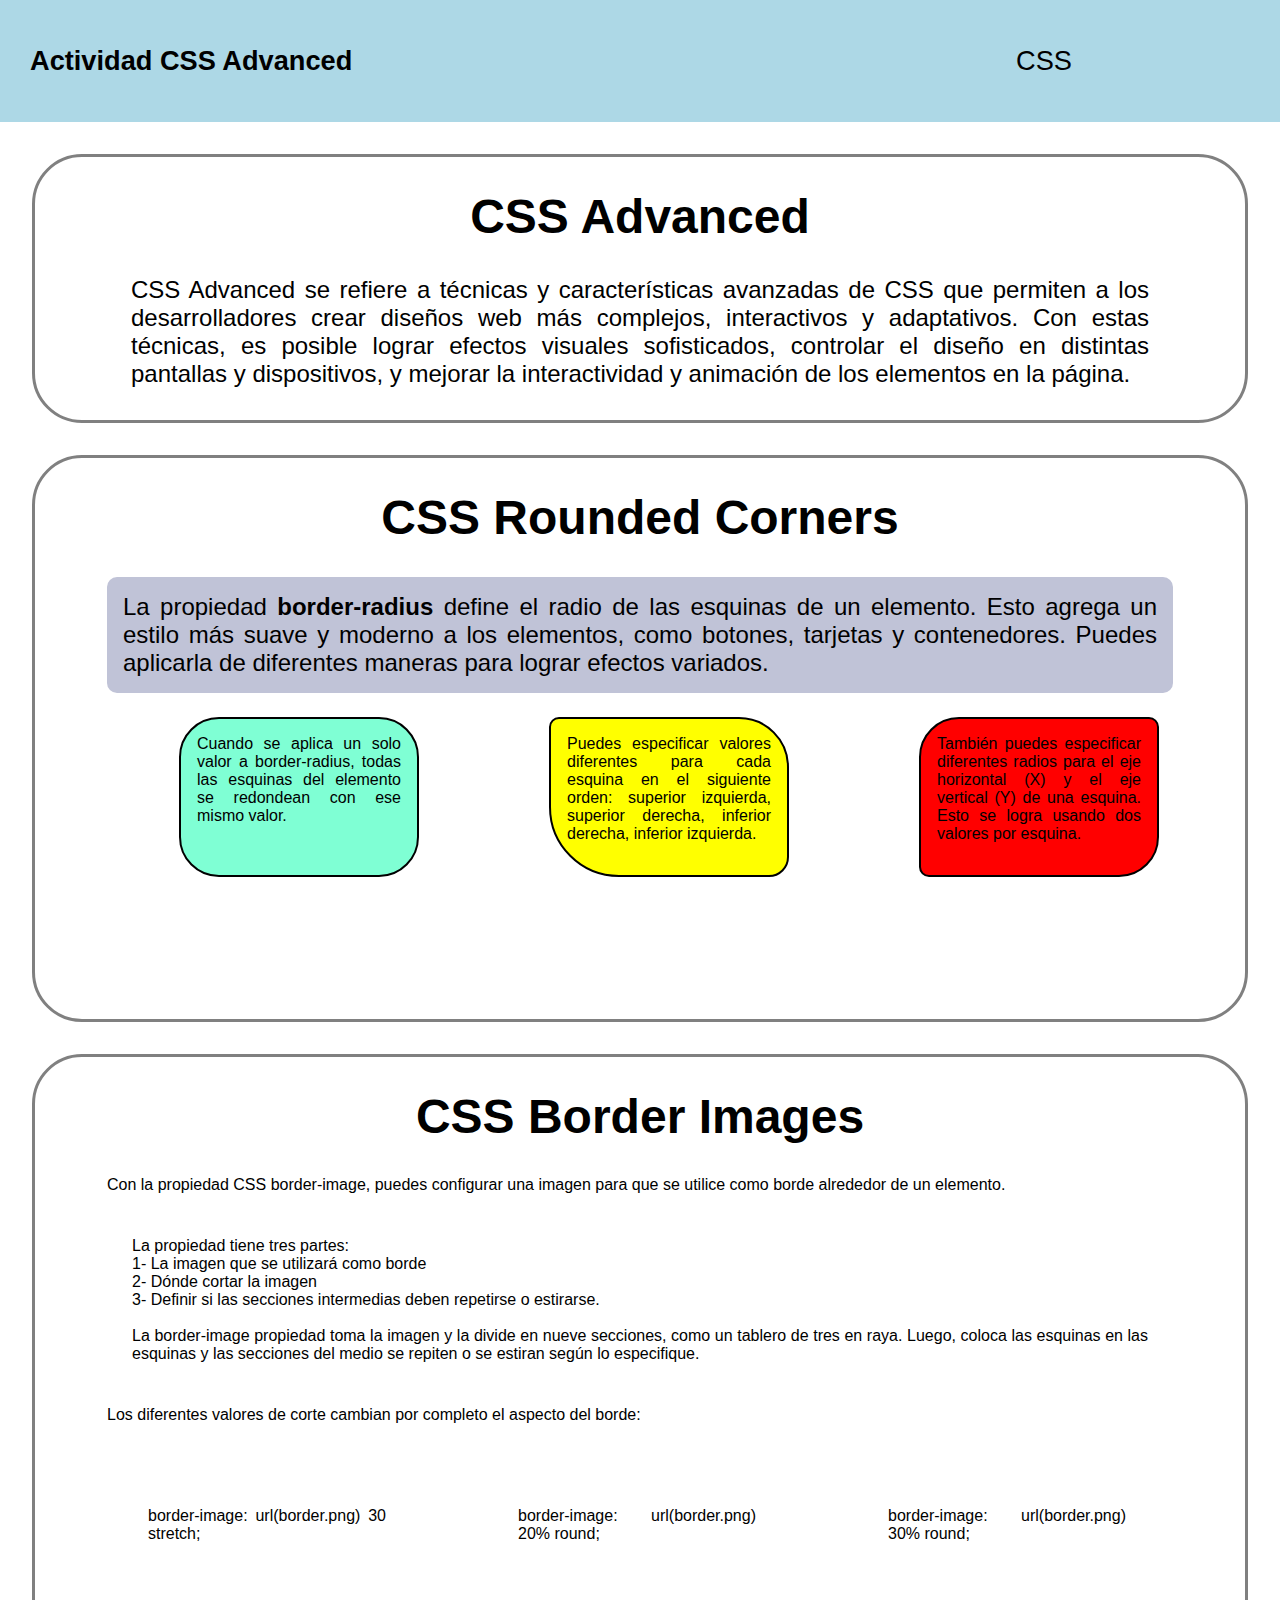
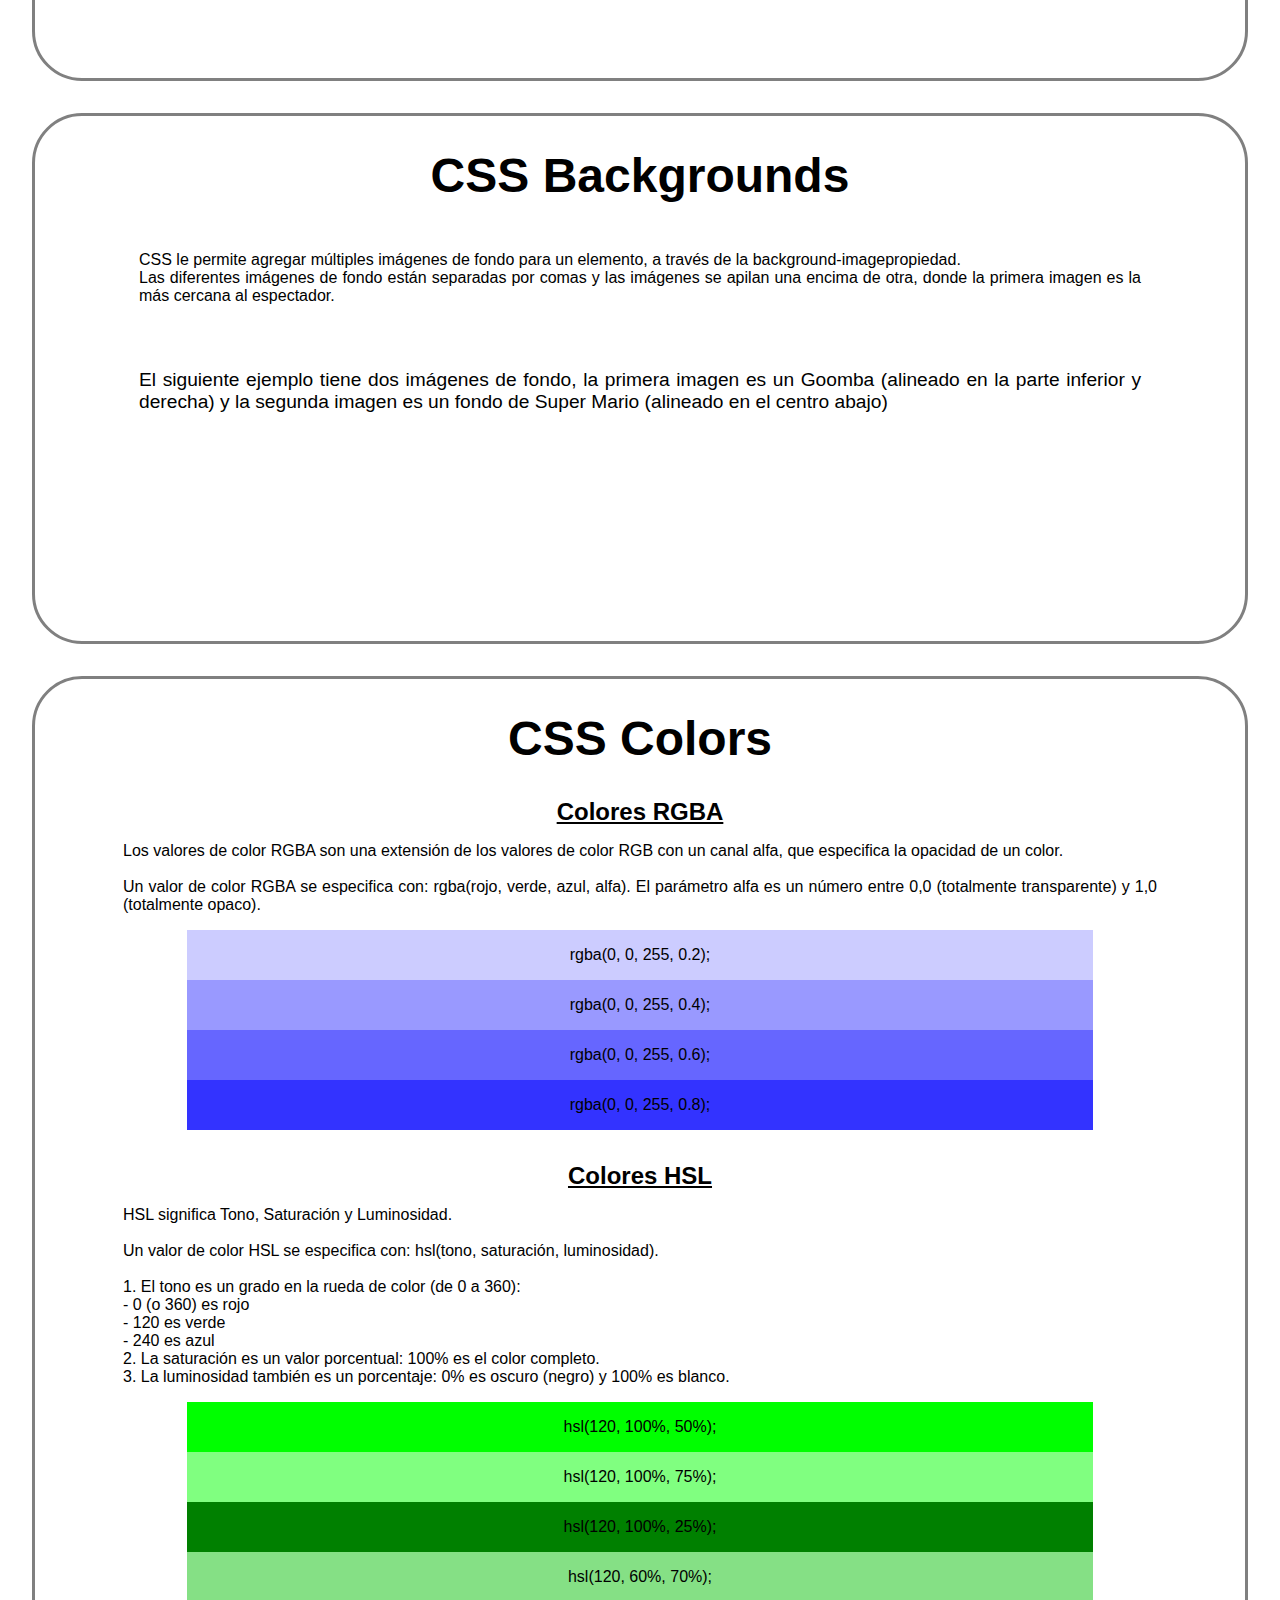
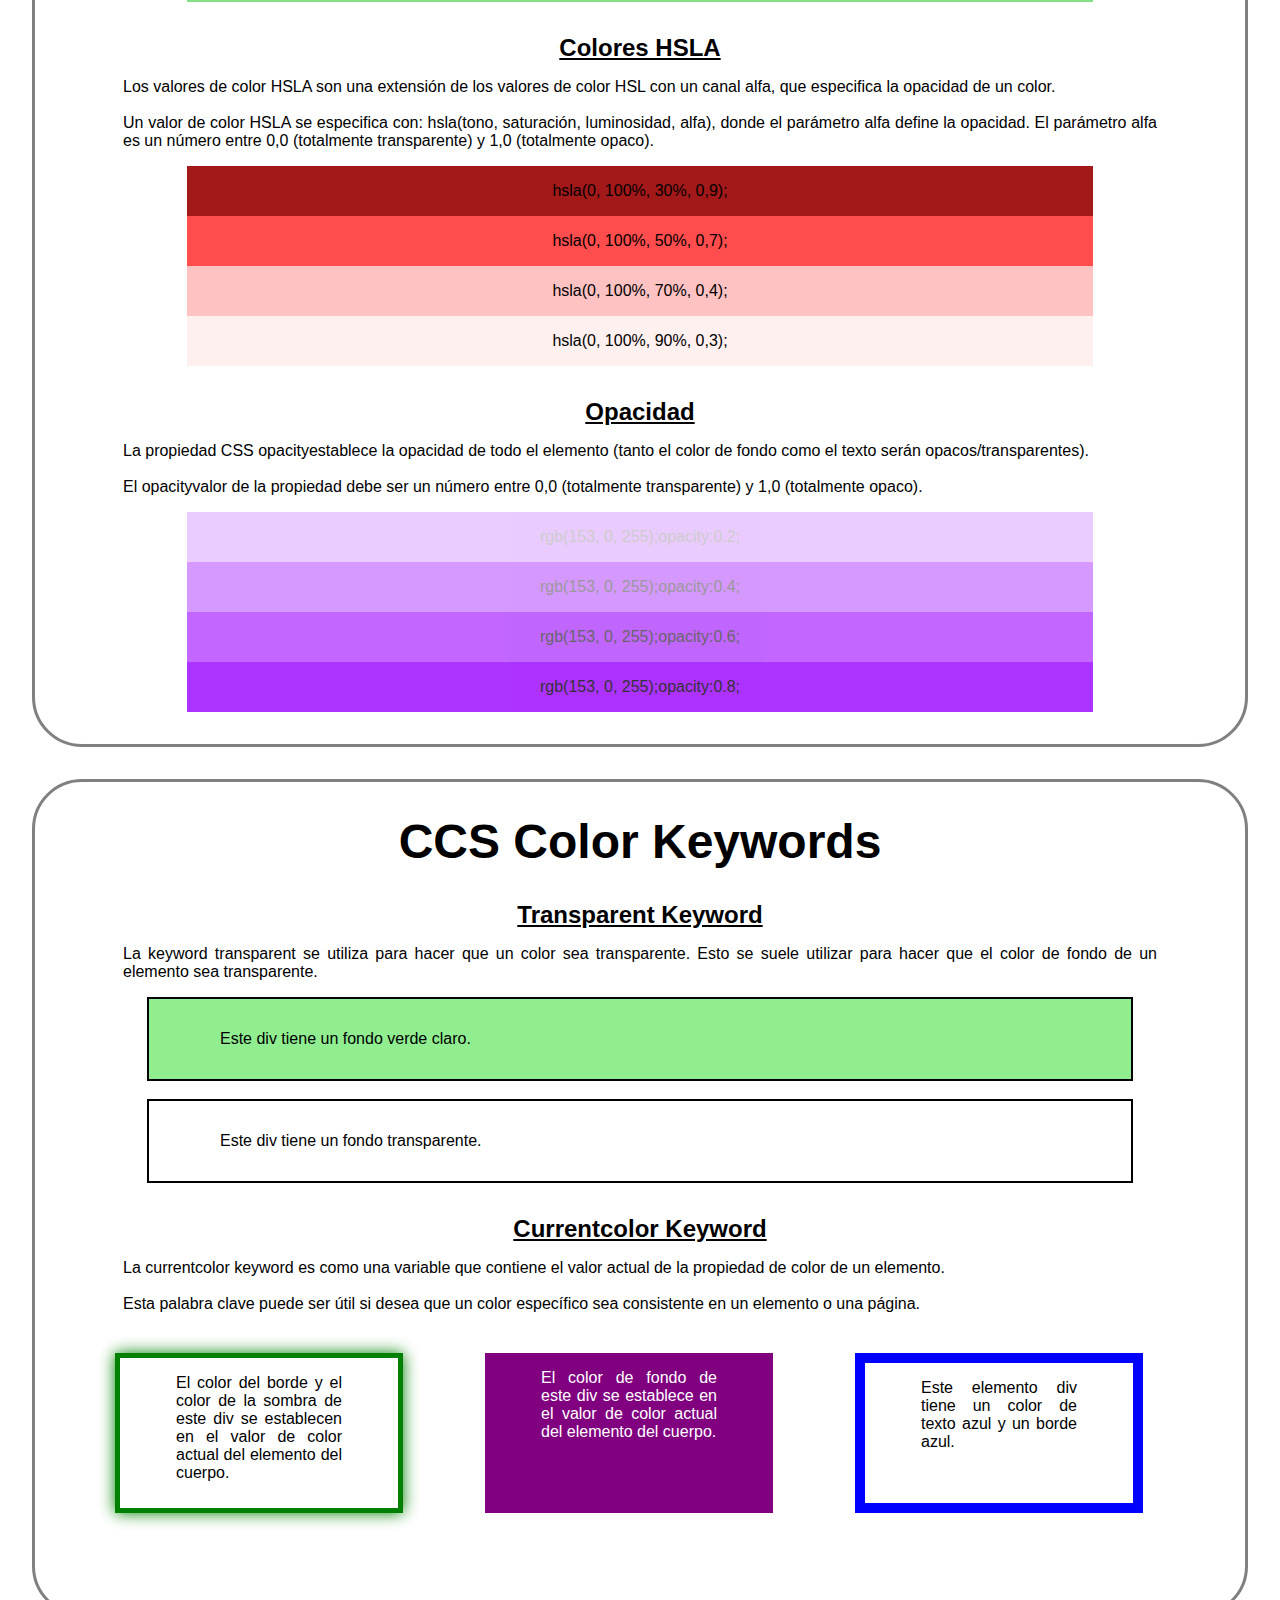
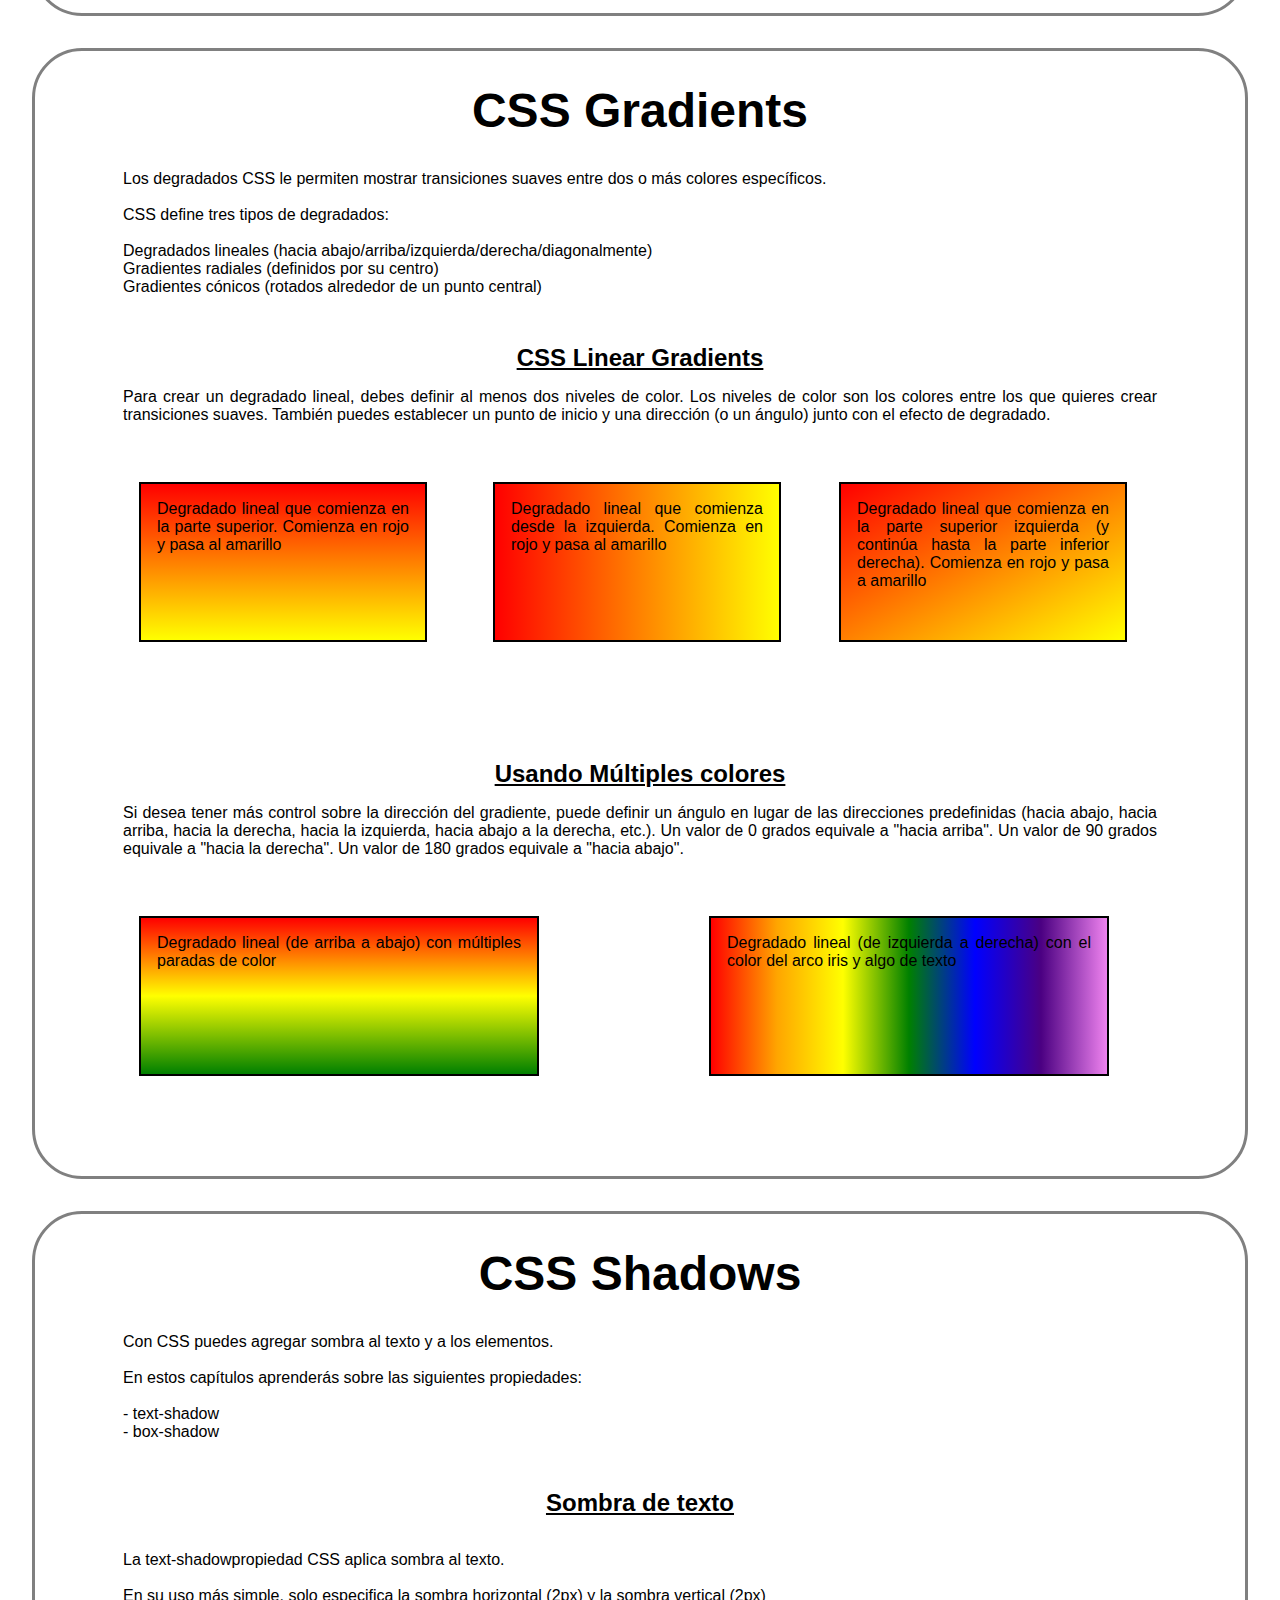
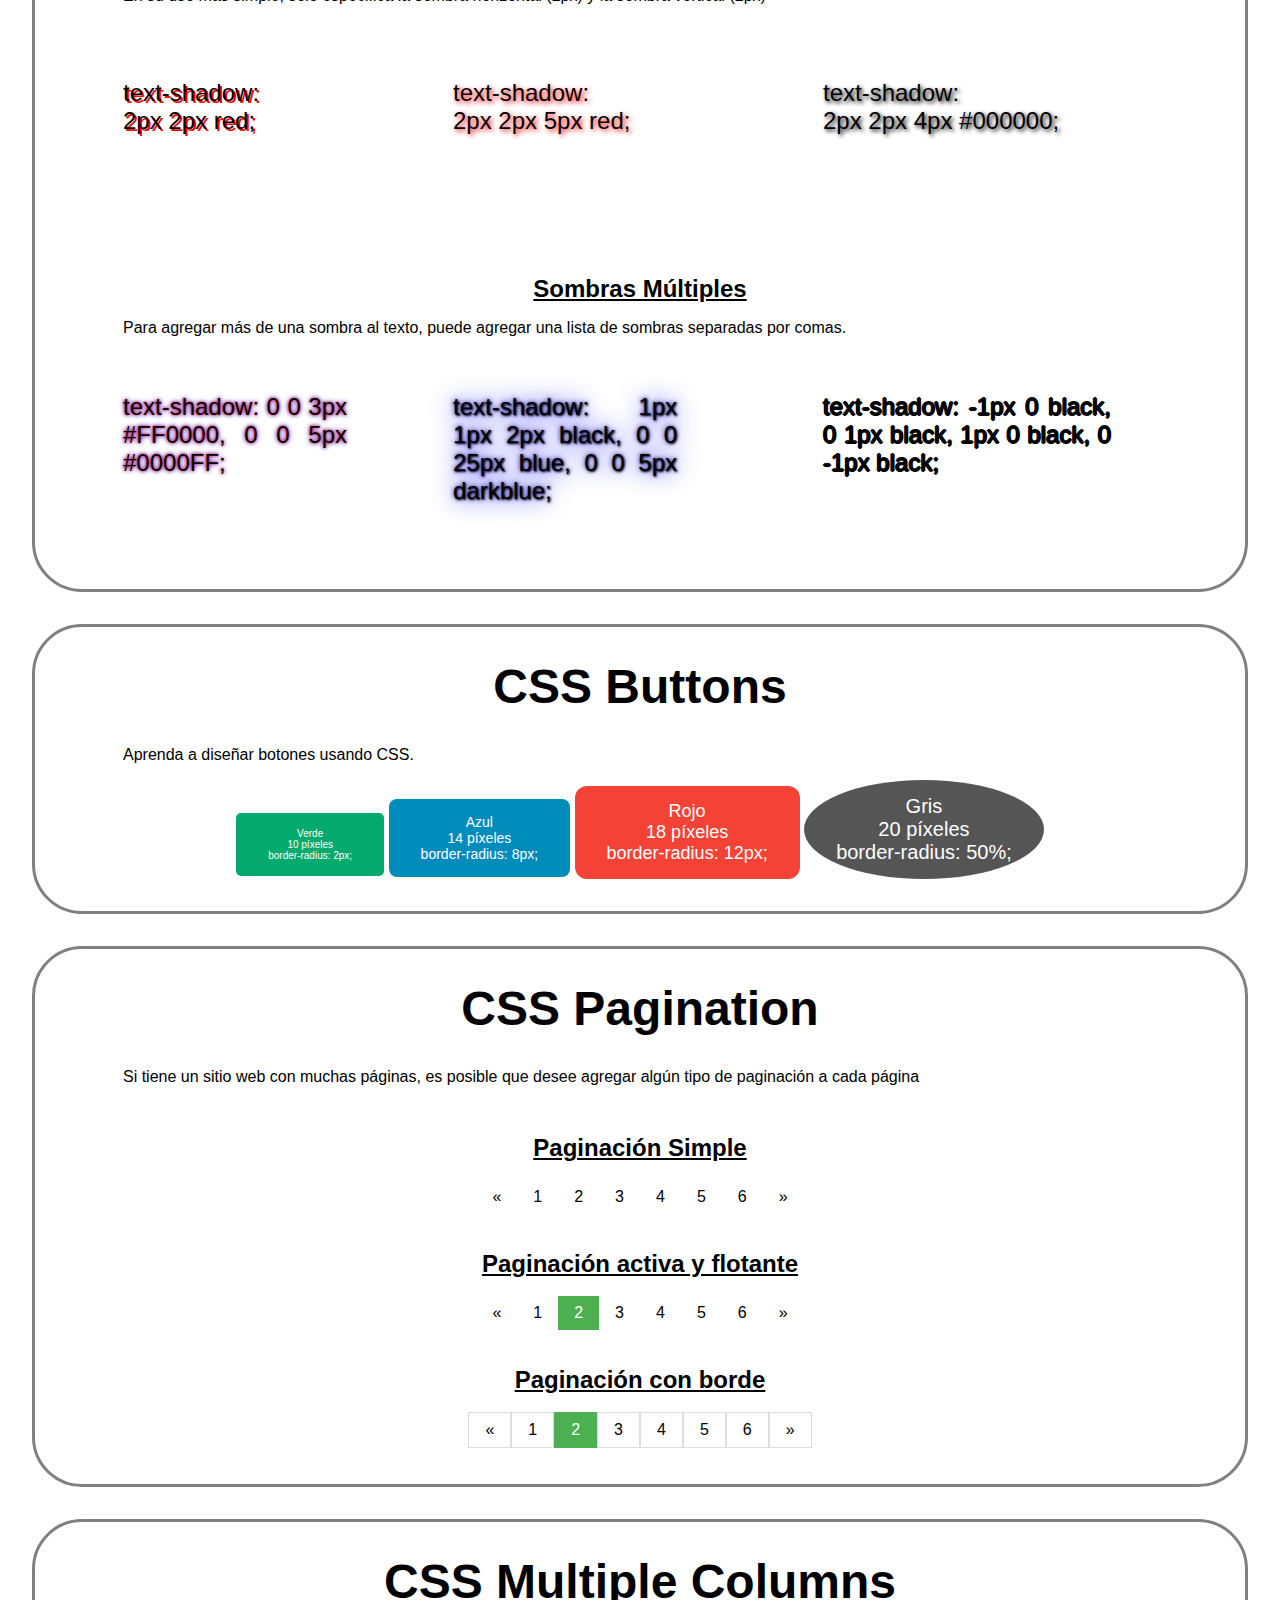
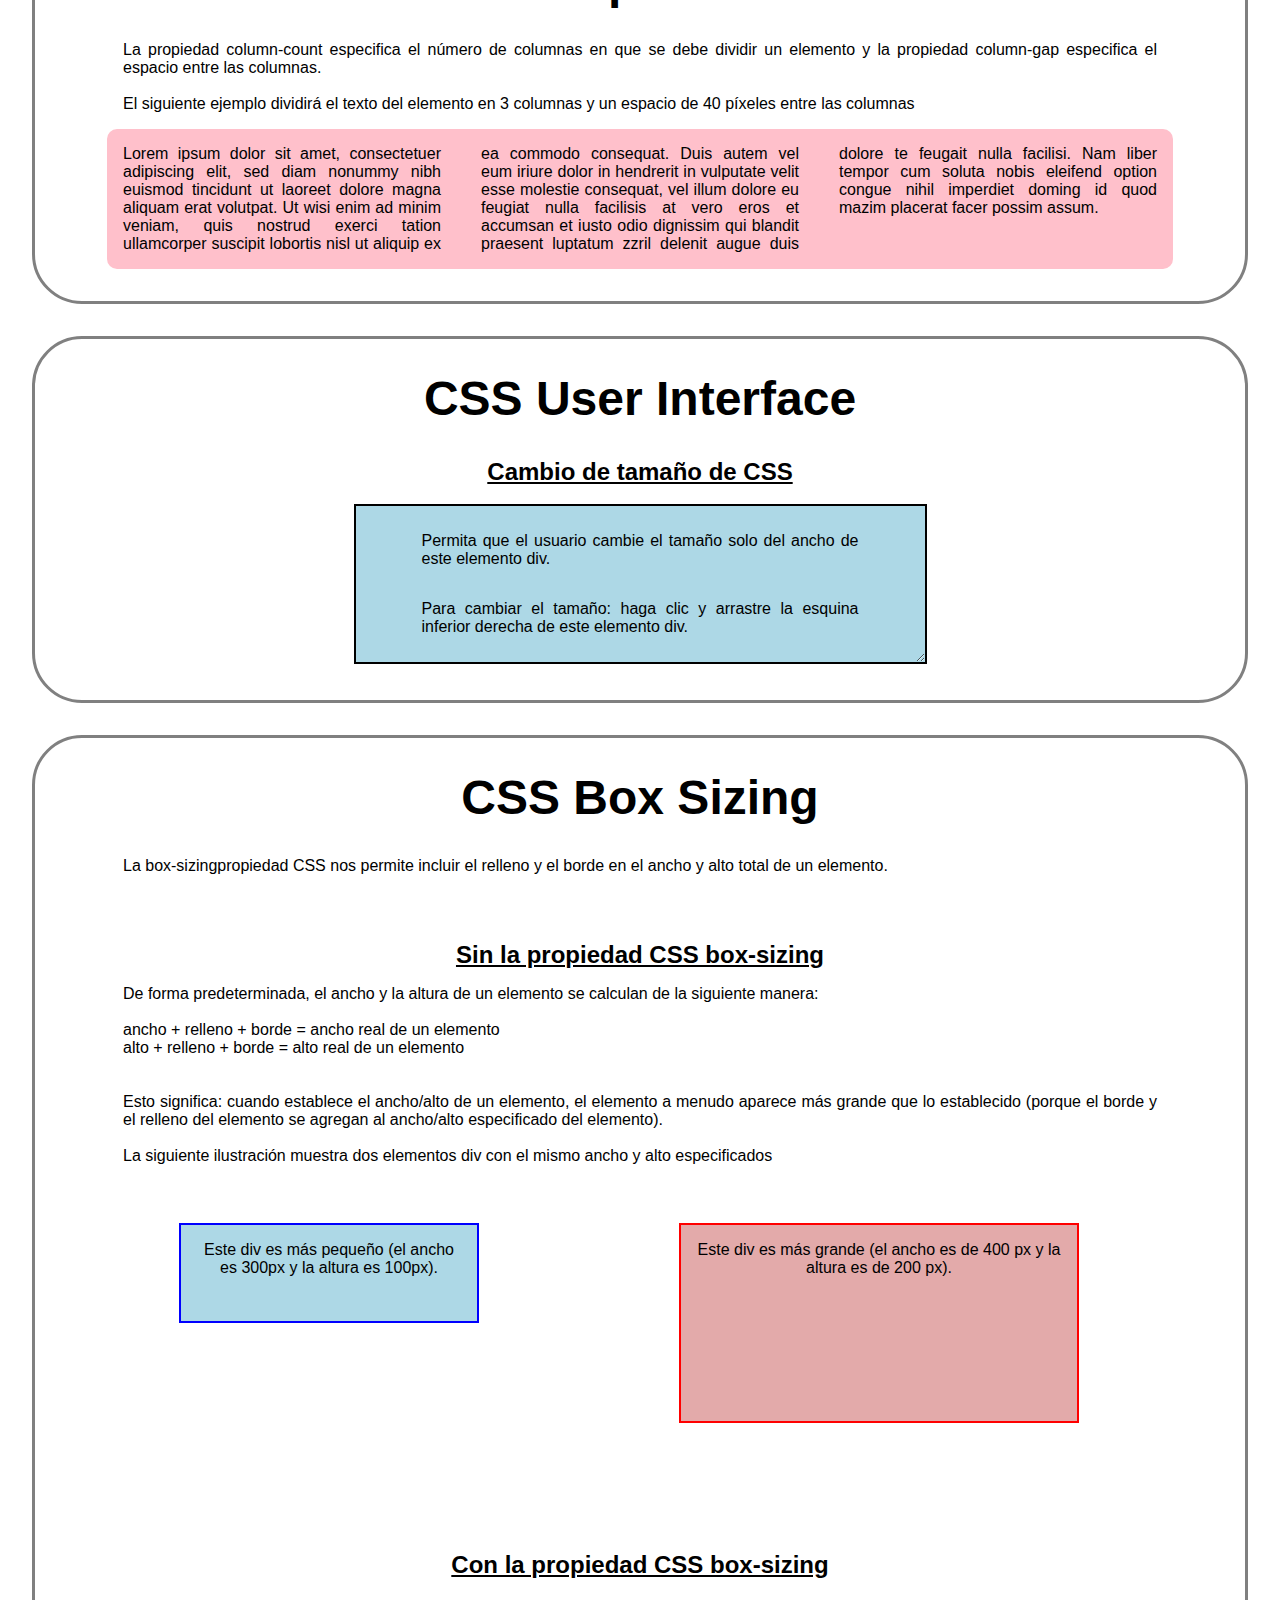
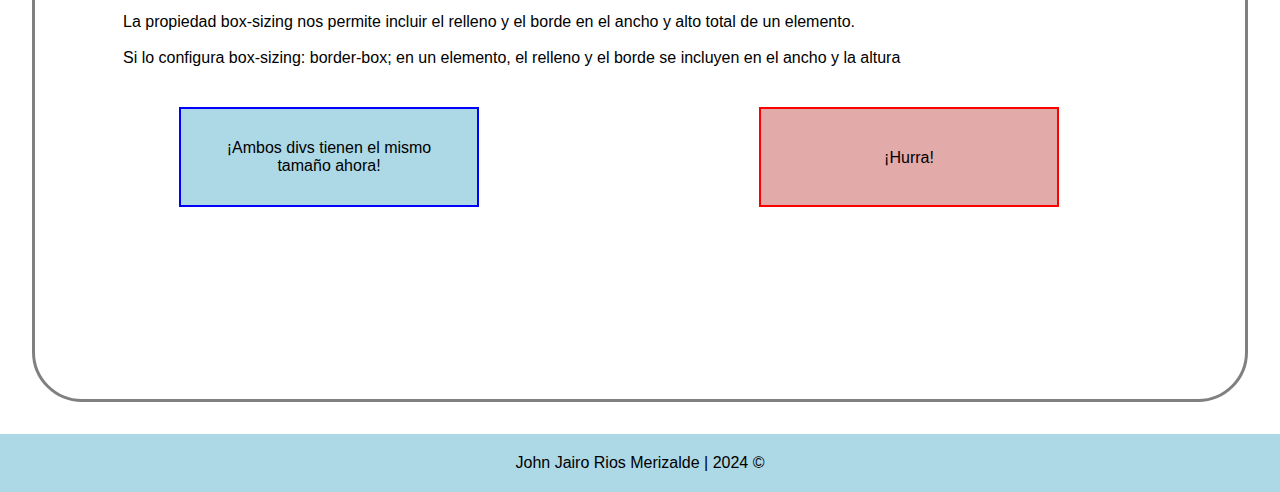
==== commit 19d88a77: "Add files via upload" ====
--- a/actividadCSS3.html
+++ b/actividadCSS3.html
@@ -5,7 +5,7 @@
     <meta charset="UTF-8">
     <meta name="viewport" content="width=device-width, initial-scale=1.0">
     <title>CSS3</title>
-    <link rel="stylesheet" href="stylecss3.css">
+    <link rel="stylesheet" href="./css/stylecss3.css">
 </head>
 
 <body>
--- a/css/stylecss3.css
+++ b/css/stylecss3.css
@@ -0,0 +1,1061 @@
+* {
+    margin: 0;
+    padding: 0;
+    box-sizing: border-box;
+
+}
+
+body {
+    font-family: Arial, sans-serif;
+    background-color: white;
+    height: 100vh;
+}
+
+header {
+    background-color: #ADD8E6;
+    padding: 30px;
+    font-size: 1.7rem;
+    display: grid;
+    grid-template-columns: 80% 50% 40%;
+}
+
+header h1 {
+    font-size: 1.7rem;
+    margin-top: 15px;
+}
+
+nav {
+    background-color: #0000;
+}
+
+.menu {
+    list-style: none;
+    display: flex;
+}
+
+.menu li {
+    position: relative;
+}
+
+.menu a {
+    display: block;
+    padding: 15px 10px;
+    color: black;
+    text-decoration: none;
+}
+
+.menu .dropdown:hover .dropdown-content {
+    display: block;
+}
+
+.menu .dropdown .dropbtn:hover {
+    background-color: #c0c3d7;
+}
+
+.dropdown-content {
+    list-style-type: none;
+    display: none;
+    position: absolute;
+    background-color: #c0c3d7;
+    min-width: 200px;
+    box-shadow: 0px 8px 16px rgba(0, 0, 0, 0.2);
+    z-index: 1;
+    font-size: 0.9rem;
+}
+
+.dropdown-content a {
+    padding: 12px 16px;
+    text-decoration: none;
+    display: block;
+}
+
+.dropdown-content a:hover {
+    background-color: #7D27B5;
+}
+
+/*_____________ADVANCED________________*/
+
+.advanced {
+    margin: 2rem;
+    text-align: center;
+    padding: 2rem;
+    border: 3px solid gray;
+    border-radius: 50px;
+}
+
+.advanced h1 {
+    font-size: 3rem;
+    margin-bottom: 2rem;
+}
+
+.advanced p {
+    text-align: justify;
+    font-size: 1.5rem;
+    margin-left: 4rem;
+    margin-right: 4rem;
+}
+
+/*________ROUNDED CORNERS_____*/
+
+.rounded {
+    margin: 2rem;
+    text-align: center;
+    padding: 2rem;
+    border: 3px solid gray;
+    border-radius: 50px;
+}
+
+.rounded h1 {
+    font-size: 3rem;
+    margin-bottom: 2rem;
+}
+
+.explicacion p {
+    font-size: 1.5rem;
+    background-color: #c0c3d7;
+    border-radius: 10px 10px 10px;
+    margin-left: 2.5rem;
+    margin-right: 2.5rem;
+    padding: 1rem;
+    text-align: justify;
+}
+
+.ejemplos-radius {
+    display: grid;
+    grid-template-columns: 50px 50px 50px;
+    grid-template-rows: 15vh 15vh;
+    margin-top: 1.5rem;
+    margin-left: 2rem;
+}
+
+.ejemplos-radius div:nth-child(1) {
+    margin-left: 5rem;
+}
+
+.ejemplos-radius div:nth-child(2) {
+    margin-left: 25rem;
+}
+
+.ejemplos-radius div:nth-child(3) {
+    margin-left: 45rem;
+}
+
+
+
+.uniformes {
+    background-color: aquamarine;
+    border: 2px solid #000;
+    border-radius: 40px;
+    width: 15rem;
+    height: 10rem;
+    padding: 1rem;
+    text-align: justify;
+}
+
+.diferentes {
+    background-color: yellow;
+    border: 2px solid #000;
+    border-radius: 10px 50px 20px 70px;
+    width: 15rem;
+    height: 10rem;
+    padding: 1rem;
+    text-align: justify;
+}
+
+.ejes {
+    background-color: red;
+    border: 2px solid #000;
+    border-radius: 40px 10px;
+    width: 15rem;
+    height: 10rem;
+    padding: 1rem;
+    text-align: justify;
+}
+
+
+/*______BORDER IMAGES____*/
+
+.border-images {
+    margin: 2rem;
+    text-align: center;
+    padding: 2rem;
+    border: 3px solid gray;
+    border-radius: 50px;
+}
+
+.border-images h1 {
+    font-size: 3rem;
+    margin-bottom: 2rem;
+}
+
+.border-images p {
+    text-align: justify;
+    margin-left: 2.5rem;
+    margin-right: 2.5rem;
+
+}
+
+#borderimg {
+    border: 10px solid transparent;
+    padding: 15px;
+    border-image: url(./images/hearts-border.png) 20 round;
+}
+
+#borderimg1 {
+    border: 10px solid transparent;
+    padding: 15px;
+    border-image: url(./images/border.png) 30% stretch;
+}
+
+#borderimg2 {
+    border: 10px solid transparent;
+    padding: 15px;
+    border-image: url(./images/border.png) 20% round;
+}
+
+#borderimg3 {
+    border: 10px solid transparent;
+    padding: 15px;
+    border-image: url(./images/border.png) 30% round;
+}
+
+.ejemplos-border-images {
+    display: grid;
+    grid-template-columns: 50px 50px 50px;
+    grid-template-rows: 15vh 5vh;
+    margin-top: 1.5rem;
+
+}
+
+.ejemplos-border-images div:nth-child(2) {
+    margin-left: 20rem;
+}
+
+.ejemplos-border-images div:nth-child(3) {
+    margin-left: 40rem;
+}
+
+.stretch {
+    width: 25rem;
+    padding: 1rem;
+    text-align: justify;
+}
+
+.veinte {
+    width: 25rem;
+    padding: 1rem;
+    text-align: justify;
+}
+
+.treinta {
+    width: 25rem;
+    padding: 1rem;
+    text-align: justify;
+}
+
+/*______CSS Backgrounds_____*/
+
+.backgrounds {
+    margin: 2rem;
+    text-align: center;
+    padding: 2rem;
+    border: 3px solid gray;
+    border-radius: 50px;
+}
+
+.backgrounds h1 {
+    font-size: 3rem;
+    margin-bottom: 1rem;
+}
+
+.backgrounds p {
+    text-align: justify;
+    margin-left: 2.5rem;
+    margin-right: 2.5rem;
+    padding: 2rem;
+}
+
+#example1 {
+    background-image: url(./images/goomba.png), url(./images/fondo-image.jpg);
+    background-position: center bottom, center;
+    background-size: 5rem, 48rem;
+    background-repeat: no-repeat, repeat;
+    height: 17rem;
+    font-size: 1.2rem;
+    color: black;
+}
+
+/*____CSS Colors___*/
+
+.colors {
+    margin: 2rem;
+    text-align: center;
+    padding: 2rem;
+    border: 3px solid gray;
+    border-radius: 50px;
+}
+
+.colors h1 {
+    font-size: 3rem;
+    margin-bottom: 1rem;
+}
+
+.colors h2 {
+    font-size: 1.5rem;
+    text-decoration: underline;
+    margin-top: 2rem;
+}
+
+.colors p {
+    text-align: justify;
+    margin-left: 2.5rem;
+    margin-right: 2.5rem;
+    padding: 1rem;
+}
+
+.rgba {
+    margin-left: 5rem;
+    margin-right: 5rem;
+    size: 4rem;
+}
+
+#rgba1 {
+    background-color: rgba(0, 0, 255, 0.2);
+    text-align: center;
+}
+
+#rgba2 {
+    background-color: rgba(0, 0, 255, 0.4);
+    text-align: center;
+}
+
+#rgba3 {
+    background-color: rgba(0, 0, 255, 0.6);
+    text-align: center;
+}
+
+#rgba4 {
+    background-color: rgba(0, 0, 255, 0.8);
+    text-align: center;
+}
+
+.hsl {
+    margin-left: 5rem;
+    margin-right: 5rem;
+    size: 4rem;
+}
+
+#hsl1 {
+    background-color: hsl(120, 100%, 50%);
+    text-align: center;
+}
+
+#hsl2 {
+    background-color: hsl(120, 100%, 75%);
+    text-align: center;
+}
+
+#hsl3 {
+    background-color: hsl(120, 100%, 25%);
+    text-align: center;
+}
+
+#hsl4 {
+    background-color: hsl(120, 60%, 70%);
+    text-align: center;
+}
+
+.hsla {
+    margin-left: 5rem;
+    margin-right: 5rem;
+    size: 4rem;
+}
+
+#hsla1 {
+    background-color: hsla(0, 100%, 30%, 0.9);
+    text-align: center;
+}
+
+#hsla2 {
+    background-color: hsla(0, 100%, 50%, 0.7);
+    text-align: center;
+}
+
+#hsla3 {
+    background-color: hsla(0, 100%, 70%, 0.4);
+    text-align: center;
+}
+
+#hsla4 {
+    background-color: hsla(0, 100%, 90%, 0.3);
+    text-align: center;
+}
+
+.opacidad {
+    margin-left: 5rem;
+    margin-right: 5rem;
+    size: 4rem;
+}
+
+#opacidad1 {
+    background-color: rgb(153, 0, 255);
+    opacity: 0.2;
+    text-align: center;
+}
+
+#opacidad2 {
+    background-color: rgb(153, 0, 255);
+    opacity: 0.4;
+    text-align: center;
+}
+
+#opacidad3 {
+    background-color: rgb(153, 0, 255);
+    opacity: 0.6;
+    text-align: center;
+}
+
+#opacidad4 {
+    background-color: rgb(153, 0, 255);
+    opacity: 0.8;
+    text-align: center;
+}
+
+/*____CSS Colors Keywords___*/
+
+.colorsKeywords {
+    margin: 2rem;
+    text-align: center;
+    padding: 2rem;
+    border: 3px solid gray;
+    border-radius: 50px;
+    background-image: url("./images/fondoAzul.png");
+    background-repeat: no-repeat;
+    background-size: 100rem;
+}
+
+.colorsKeywords h1 {
+    font-size: 3rem;
+    margin-bottom: 1rem;
+}
+
+.colorsKeywords h2 {
+    font-size: 1.5rem;
+    text-decoration: underline;
+    margin-top: 2rem;
+}
+
+.colorsKeywords p {
+    text-align: justify;
+    margin-left: 2.5rem;
+    margin-right: 2.5rem;
+    padding: 1rem;
+}
+
+.transparente1 {
+    background-color: lightgreen;
+    border: 2px solid black;
+    padding: 15px;
+    margin-left: 5rem;
+    margin-right: 5rem;
+    size: 4rem;
+}
+
+.transparente2 {
+    background-color: transparent;
+    border: 2px solid black;
+    padding: 15px;
+    margin-left: 5rem;
+    margin-right: 5rem;
+    size: 4rem;
+}
+
+.current {
+    display: grid;
+    grid-template-columns: 50px 50px 50px;
+    grid-template-rows: 15vh 5vh;
+    margin-top: 1.5rem;
+    margin-left: 3rem;
+    margin-bottom: 3rem;
+}
+
+.current div:nth-child(2) {
+    margin-left: 20rem;
+}
+
+.current div:nth-child(3) {
+    margin-left: 40rem;
+}
+
+.currentVerde {
+    width: 18rem;
+    height: 10rem;
+    text-align: justify;
+    box-shadow: 0px 0px 15px currentcolor;
+    border: 5px solid currentcolor;
+    color: green;
+}
+
+.currentVerde p {
+    color: black;
+}
+
+.currentMorado {
+    width: 18rem;
+    height: 10rem;
+    text-align: justify;
+    background-color: currentcolor;
+    color: purple;
+}
+
+.currentMorado p {
+    color: white;
+}
+
+.currentAzul {
+    width: 18rem;
+    height: 10rem;
+    text-align: justify;
+    color: blue;
+    border: 10px solid currentcolor;
+}
+
+.currentAzul p {
+    color: black;
+}
+
+/*___CSS Gradients___*/
+
+.gradients {
+    margin: 2rem;
+    text-align: center;
+    padding: 2rem;
+    border: 3px solid gray;
+    border-radius: 50px;
+}
+
+.gradients h1 {
+    font-size: 3rem;
+    margin-bottom: 1rem;
+}
+
+.gradients h2 {
+    font-size: 1.5rem;
+    text-decoration: underline;
+    margin-top: 2rem;
+}
+
+.gradients p {
+    text-align: justify;
+    margin-left: 2.5rem;
+    margin-right: 2.5rem;
+    padding: 1rem;
+}
+
+.ejemplos-lineales {
+    display: grid;
+    grid-template-columns: 50px 50px 50px;
+    grid-template-rows: 15vh 5vh;
+    margin-top: 1.5rem;
+    margin-left: 2rem;
+    margin-bottom: 3rem;
+}
+
+.ejemplos-lineales p:nth-child(2) {
+    margin-left: 21.5rem;
+}
+
+.ejemplos-lineales p:nth-child(3) {
+    margin-left: 40rem;
+}
+
+#lineales1 {
+    background-image: linear-gradient(red, yellow);
+    width: 18rem;
+    height: 10rem;
+    text-align: justify;
+    border: 2px solid black;
+}
+
+#lineales2 {
+    background-image: linear-gradient(to right, red, yellow);
+    width: 18rem;
+    height: 10rem;
+    text-align: justify;
+    border: 2px solid black;
+}
+
+#lineales3 {
+    background-image: linear-gradient(to bottom right, red, yellow);
+    width: 18rem;
+    height: 10rem;
+    text-align: justify;
+    border: 2px solid black;
+}
+
+.ejemplos-angulos {
+    display: grid;
+    grid-template-columns: 50px 50px 50px;
+    grid-template-rows: 15vh 5vh;
+    margin-top: 1.5rem;
+    margin-left: 2rem;
+    margin-bottom: 3rem;
+}
+
+.ejemplos-angulos p:nth-child(2) {
+    margin-left: 35rem;
+}
+
+#multiple {
+    background-image: linear-gradient(red, yellow, green);
+    width: 25rem;
+    height: 10rem;
+    text-align: justify;
+    border: 2px solid black;
+}
+
+#arcoiris {
+    background-image: linear-gradient(to right, red, orange, yellow, green, blue, indigo, violet);
+    width: 25rem;
+    height: 10rem;
+    text-align: justify;
+    border: 2px solid black;
+}
+
+/*___CSS Shadows__*/
+
+.shadows {
+    margin: 2rem;
+    text-align: center;
+    padding: 2rem;
+    border: 3px solid gray;
+    border-radius: 50px;
+}
+
+.shadows h1 {
+    font-size: 3rem;
+    margin-bottom: 1rem;
+}
+
+.shadows h2 {
+    font-size: 1.5rem;
+    text-decoration: underline;
+    margin-top: 2rem;
+}
+
+.shadows p {
+    text-align: justify;
+    margin-left: 2.5rem;
+    margin-right: 2.5rem;
+    padding: 1rem;
+}
+
+.ejemplos-sombra {
+    display: grid;
+    grid-template-columns: 50px 50px 50px;
+    grid-template-rows: 15vh 5vh;
+    margin-top: 1.5rem;
+
+}
+
+.ejemplos-sombra p:nth-child(2) {
+    margin-left: 20rem;
+}
+
+.ejemplos-sombra p:nth-child(3) {
+    margin-left: 40rem;
+}
+
+#sombra1 {
+    width: 16rem;
+    padding: 1rem;
+    text-align: justify;
+    font-size: 1.5rem;
+    text-shadow: 2px 2px red;
+}
+
+#sombra2 {
+    width: 16rem;
+    padding: 1rem;
+    font-size: 1.5rem;
+    text-align: justify;
+    text-shadow: 2px 2px 5px red;
+}
+
+#sombra3 {
+    width: 20rem;
+    padding: 1rem;
+    font-size: 1.5rem;
+    text-align: justify;
+    text-shadow: 2px 2px 4px #000000;
+}
+
+.ejemplos-multiples {
+    display: grid;
+    grid-template-columns: 50px 50px 50px;
+    grid-template-rows: 15vh 5vh;
+    margin-top: 1.5rem;
+
+}
+
+.ejemplos-multiples p:nth-child(2) {
+    margin-left: 20rem;
+}
+
+.ejemplos-multiples p:nth-child(3) {
+    margin-left: 40rem;
+}
+
+#multi1 {
+    width: 16rem;
+    padding: 1rem;
+    text-align: justify;
+    font-size: 1.5rem;
+    text-shadow: 0 0 3px #FF0000, 0 0 5px #0000FF;
+}
+
+#multi2 {
+    width: 16rem;
+    padding: 1rem;
+    font-size: 1.5rem;
+    text-align: justify;
+    text-shadow: 1px 1px 2px black, 0 0 25px blue, 0 0 5px darkblue;
+}
+
+#multi3 {
+    width: 20rem;
+    padding: 1rem;
+    font-size: 1.5rem;
+    text-align: justify;
+    text-shadow: -1px 0 black, 0 1px black, 1px 0 black, 0 -1px black;
+}
+
+/*CSS Text Effects*/
+
+.botones {
+    margin: 2rem;
+    text-align: center;
+    padding: 2rem;
+    border: 3px solid gray;
+    border-radius: 50px;
+}
+
+.botones h1 {
+    font-size: 3rem;
+    margin-bottom: 1rem;
+}
+
+.botones h2 {
+    font-size: 1.5rem;
+    text-decoration: underline;
+    margin-top: 2rem;
+}
+
+.botones p {
+    text-align: justify;
+    margin-left: 2.5rem;
+    margin-right: 2.5rem;
+    padding: 1rem;
+}
+
+#boton1 {
+    background-color: #04AA6D;
+    font-size: 10px;
+    border-radius: 5px;
+    border: none;
+    color: white;
+    padding: 15px 32px;
+    text-align: center;
+    text-decoration: none;
+    display: inline-block;
+}
+
+#boton2 {
+    background-color: #008CBA;
+    border-radius: 8px;
+    font-size: 14px;
+    border: none;
+    color: white;
+    padding: 15px 32px;
+    text-align: center;
+    text-decoration: none;
+    display: inline-block;
+}
+
+#boton3 {
+    background-color: #f44336;
+    font-size: 18px;
+    border-radius: 12px;
+    border: none;
+    color: white;
+    padding: 15px 32px;
+    text-align: center;
+    text-decoration: none;
+    display: inline-block;
+}
+
+#boton4 {
+    background-color: #555555;
+    font-size: 20px;
+    border-radius: 50%;
+    border: none;
+    color: white;
+    padding: 15px 32px;
+    text-align: center;
+    text-decoration: none;
+    display: inline-block;
+}
+
+
+/*___CSS Pagination___*/
+
+.pagination {
+    margin: 2rem;
+    text-align: center;
+    padding: 2rem;
+    border: 3px solid gray;
+    border-radius: 50px;
+}
+
+.pagination h1 {
+    font-size: 3rem;
+    margin-bottom: 1rem;
+}
+
+.pagination h2 {
+    font-size: 1.5rem;
+    text-decoration: underline;
+    margin-top: 2rem;
+}
+
+.pagination p {
+    text-align: justify;
+    margin-left: 2.5rem;
+    margin-right: 2.5rem;
+    padding: 1rem;
+}
+
+.pagination1 {
+    display: inline-block;
+}
+
+.pagination1 a {
+    color: black;
+    float: left;
+    padding: 8px 16px;
+    text-decoration: none;
+}
+
+.pagination2 {
+    display: inline-block;
+}
+
+.pagination2 a {
+    color: black;
+    float: left;
+    padding: 8px 16px;
+    text-decoration: none;
+}
+
+.pagination2 a.active {
+    background-color: #4CAF50;
+    color: white;
+}
+
+.pagination3 {
+    display: inline-block;
+}
+
+.pagination3 a {
+    color: black;
+    float: left;
+    padding: 8px 16px;
+    text-decoration: none;
+    transition: background-color .3s;
+    border: 1px solid #ddd;
+}
+
+.pagination3 a.active {
+    background-color: #4CAF50;
+    color: white;
+    border: 1px solid #4CAF50;
+}
+
+.pagination3 a:hover:not(.active) {
+    background-color: #ddd;
+}
+
+
+/*___CSS Columnas Multiples*/
+
+
+.colmultiples {
+    margin: 2rem;
+    text-align: center;
+    padding: 2rem;
+    border: 3px solid gray;
+    border-radius: 50px;
+}
+
+.colmultiples h1 {
+    font-size: 3rem;
+    margin-bottom: 1rem;
+}
+
+.colmultiples h2 {
+    font-size: 1.5rem;
+    text-decoration: underline;
+    margin-top: 2rem;
+}
+
+.colmultiples p {
+    text-align: justify;
+    margin-left: 2.5rem;
+    margin-right: 2.5rem;
+    padding: 1rem;
+}
+
+#colmultiples1 {
+    column-count: 3;
+    background-color: pink;
+    border-radius: 10px;
+    column-gap: 40px;
+}
+
+/*___CSS User Interface___*/
+
+.interface {
+    margin: 2rem;
+    text-align: center;
+    padding: 2rem;
+    border: 3px solid gray;
+    border-radius: 50px;
+}
+
+.interface h1 {
+    font-size: 3rem;
+    margin-bottom: 1rem;
+}
+
+.interface h2 {
+    font-size: 1.5rem;
+    text-decoration: underline;
+    margin-top: 2rem;
+}
+
+.interface p {
+    text-align: justify;
+    margin-left: 2.5rem;
+    margin-right: 2.5rem;
+    padding: 1rem;
+}
+
+.interface1 {
+    border: 2px solid;
+    padding: 10px;
+    width: 50%;
+    resize: horizontal;
+    overflow: auto;
+    display: inline-block;
+    background-color: #ADD8E6;
+}
+
+/*___CSS Box Sizing___*/
+
+.sizing {
+    margin: 2rem;
+    text-align: center;
+    padding: 2rem;
+    border: 3px solid gray;
+    border-radius: 50px;
+}
+
+.sizing h1 {
+    font-size: 3rem;
+    margin-bottom: 1rem;
+}
+
+.sizing h2 {
+    font-size: 1.5rem;
+    text-decoration: underline;
+    margin-top: 2rem;
+}
+
+.sizing p {
+    text-align: justify;
+    margin-left: 2.5rem;
+    margin-right: 2.5rem;
+    padding: 1rem;
+}
+
+.ejemplos-sizing1 {
+    display: grid;
+    grid-template-columns: 50px 50px 50px;
+    grid-template-rows: 15vh 5vh;
+    margin-top: 1.5rem;
+    margin-left: 2rem;
+    margin-bottom: 5rem;
+}
+
+.ejemplos-sizing1 div:nth-child(3) {
+    margin-left: 30rem;
+}
+
+.sizing1 {
+    width: 300px;
+    height: 100px;
+    border: 2px solid blue;
+    background-color: #ADD8E6;
+    margin-left: 5rem;
+    padding: 1rem;
+
+}
+
+.sizing2 {
+    width: 400px;
+    height: 200px;
+    border: 2px solid red;
+    background-color: #E3AAAA;
+    padding: 1rem;
+}
+
+.ejemplos-sizing2 {
+    display: grid;
+    grid-template-columns: 50px 50px 50px;
+    grid-template-rows: 15vh 5vh;
+    margin-top: 1.5rem;
+    margin-left: 7rem;
+    margin-bottom: 5rem;
+}
+
+.ejemplos-sizing2 div:nth-child(3) {
+    margin-left: 30rem;
+}
+
+.sizing3 {
+    width: 300px;
+    height: 100px;
+    padding: 30px;
+    border: 2px solid blue;
+    background-color: #ADD8E6;
+    box-sizing: border-box;
+}
+
+.sizing4 {
+    width: 300px;
+    height: 100px;
+    padding: 40px;
+    border: 2px solid red;
+    background-color: #E3AAAA;
+    box-sizing: border-box;
+}
+
+footer{
+    position: relative;
+    bottom: 0;
+    left: 0;
+    width: 100%;
+    padding: 20px;
+    background-color: #ADD8E6;
+    text-align: center;
+}